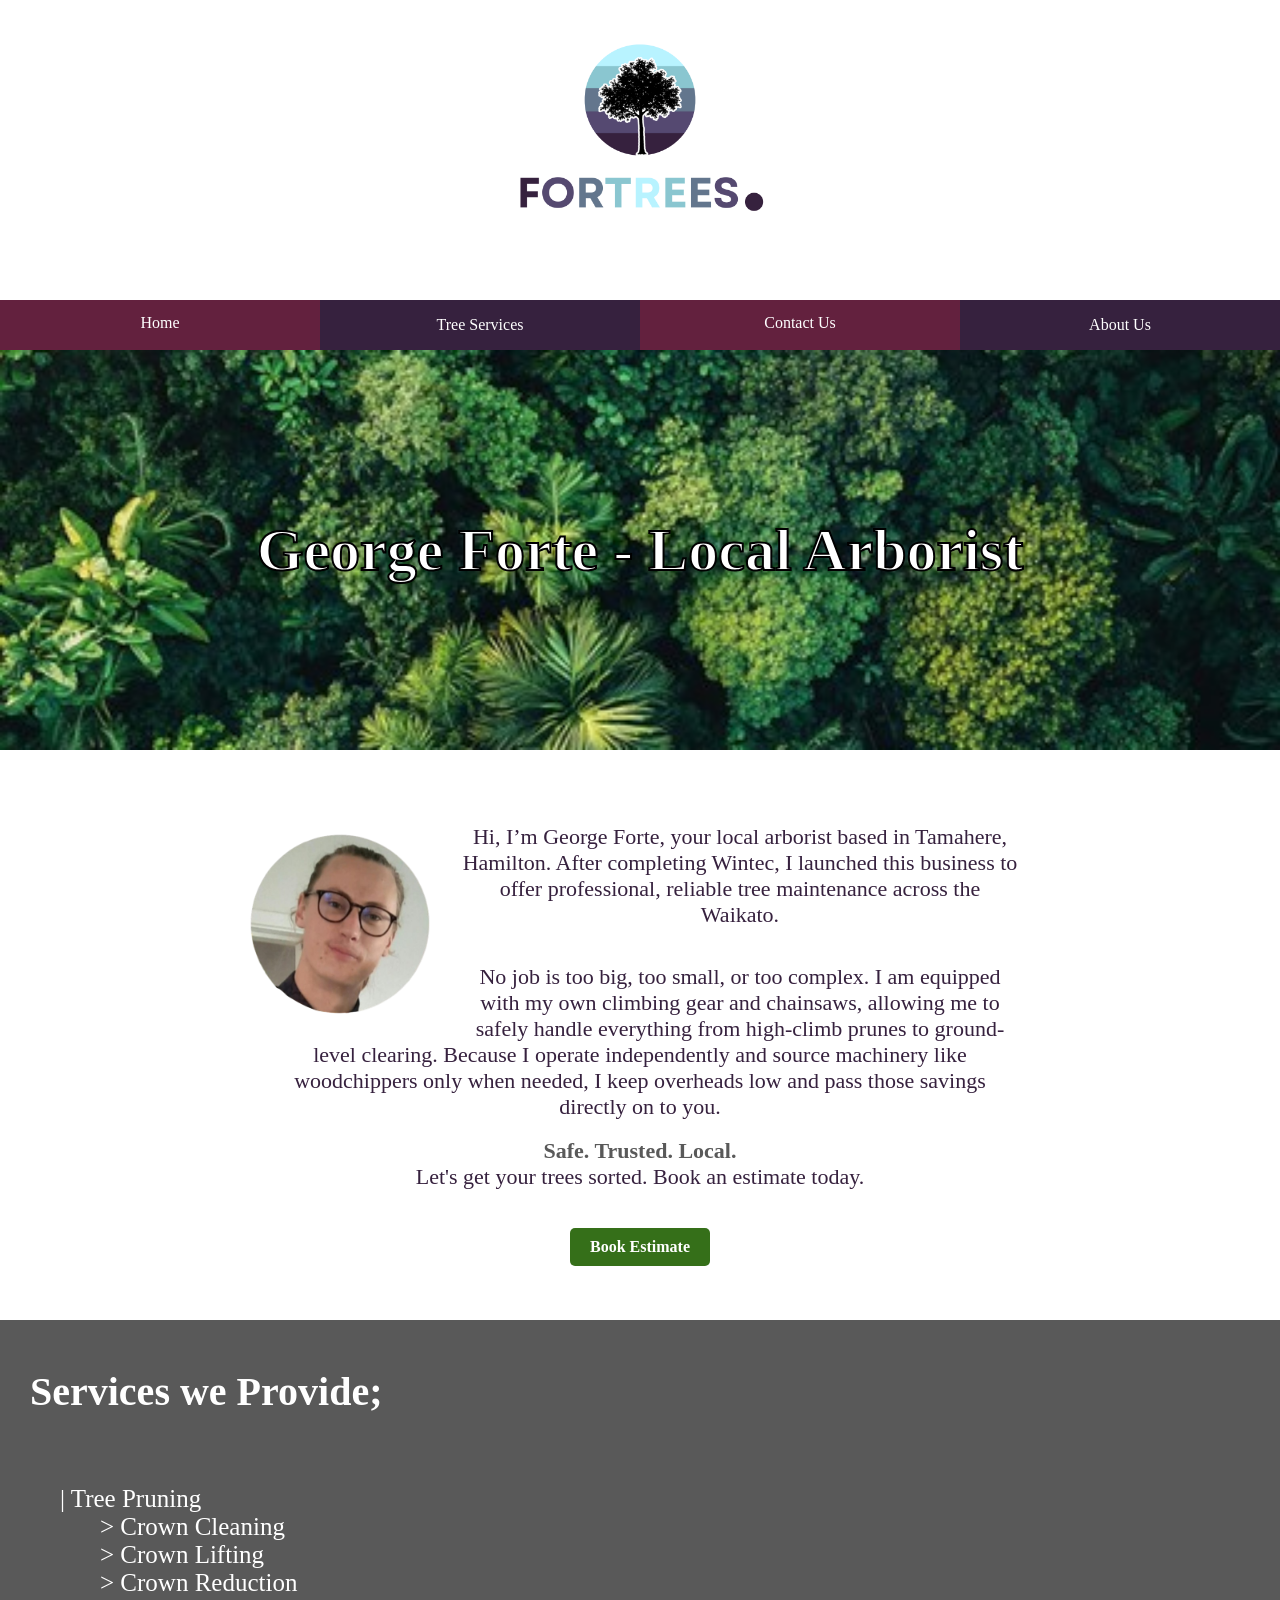
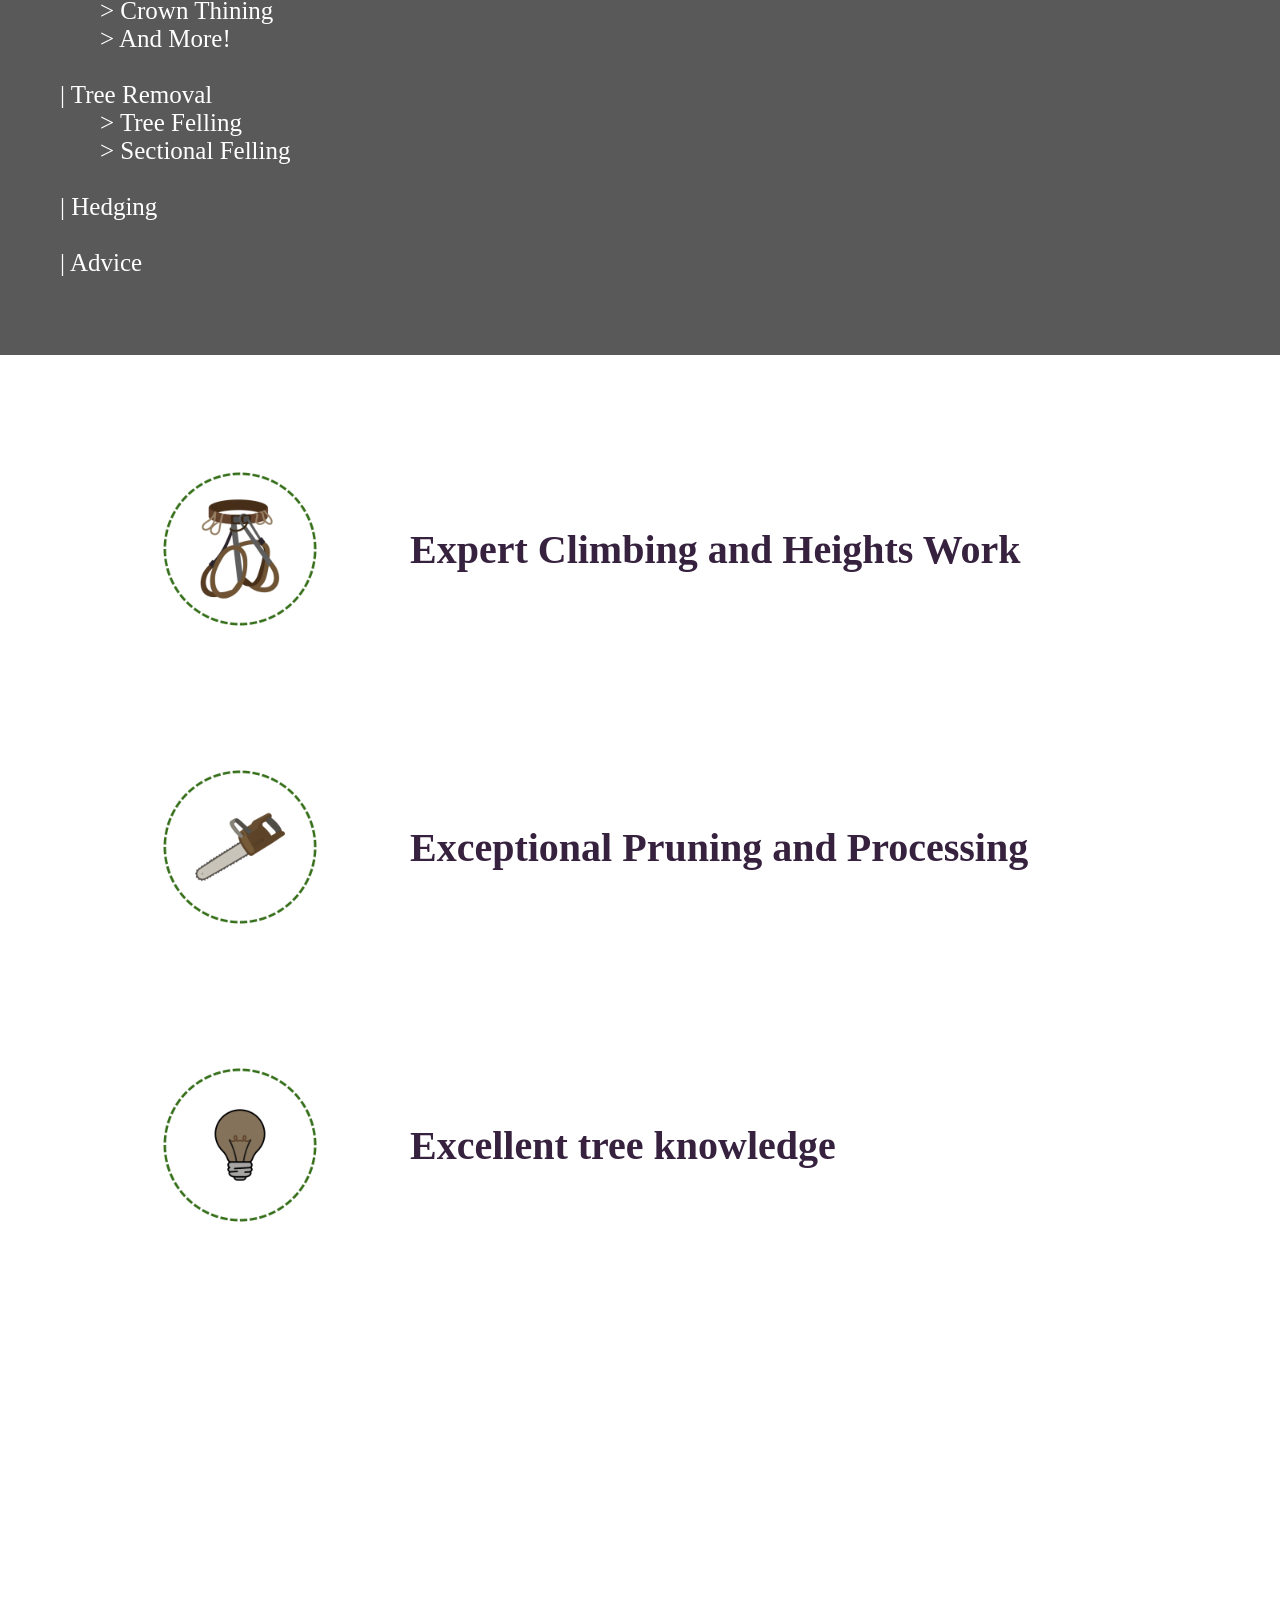
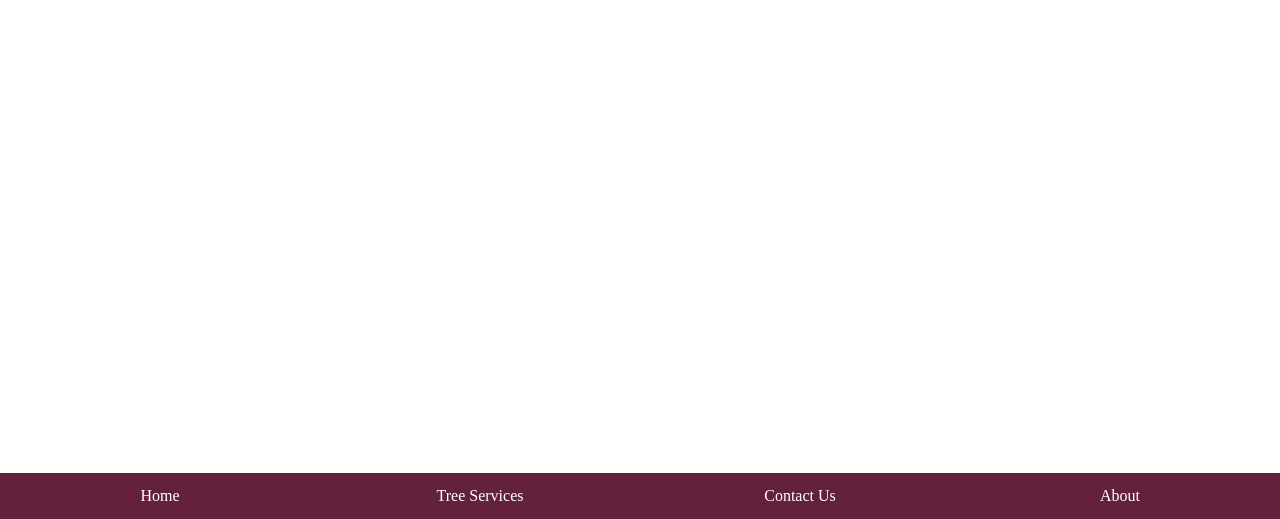
==== index.html @ ba49783f "Update index.html" ====
<!DOCTYPE html>
<html lang="en">
<head>
	<meta name="robots" content="nosnippet">
    <meta charset="UTF-8">
    <meta name="viewport" content="width=device-width, initial-scale=1.0">
    <title>Fortrees - Arborist Services</title>
	 <link rel="icon" type="image/x-icon" href="images/Icon-bg.png">
	 <link rel="stylesheet" href="Styles.css">
</head>
<body>
<header>
<img src="images/Full Logo Gradient.png" class="header-logo" alt="Fortrees Logo">
</header>

<ul class="nav-menu">
	<li><a href="index.html">Home</a> </li>
	<li>
		<div class="dropdown">
		<a href="Services.html" class="dropbtn">Tree Services</a>
			<div class="dropdown-content">
			<a href="Pruning.html">Tree Pruning and Maintenance</a> 
			<a href="Advanced.html">Advance Tree Work</a>
			<a href="Felling.html">Tree Felling</a>
			</div>	
		</div>
	</li>
	<li><a href="Contact.html">Contact Us</a> </li>
	<li>
		<div class="dropdown">
		<a  class="dropbtn">About Us</a>
			<div class="dropdown-content">
			<a href="About.html">My Story</a> 
			<a href="Safety.html">Health and Safety</a>
			</div>	
		</div>
	</li>
</ul>

<section class="george-section">

<h2 class="george"> George Forte - Local Arborist </h2>

</section>

<br>
<br>
<br>
<div class="intro">
	<img src="images/George-headshot.png" alt="Photo of George" class="wrap-image">
	<p>Hi, I’m George Forte, your local arborist based in Tamahere, Hamilton. After completing Wintec, 
	I launched this business to offer professional, reliable tree maintenance across the Waikato.</p>
	<br><br>
	<p>No job is too big, too small, or too complex. I am equipped with my own climbing gear and chainsaws, allowing me to
	safely handle everything from high-climb prunes to ground-level clearing. Because I operate independently and source machinery 
	like woodchippers only when needed, I keep overheads low and pass those savings directly on to you.</p>
	
	<div class="clear-layout"></div>
	 <br>
	<p class="bold">Safe. Trusted. Local.</p><p> Let's get your trees sorted. Book an estimate today.</p>
	
</div>
 
 <br>
 
 <div class="button">
 <a href="Contact.html" class="btn-link">Book Estimate</a>
 </div>
 
 <br>
 <br>
 <br>
 
 
 <div class="list">
 <br>
 <h2 class="serve">Services we Provide;</h2>
 
 <dl class="service-list">
	<dt>| Tree Pruning</dt>
		<dd>> Crown Cleaning</dd>
		<dd>> Crown Lifting</dd>
		<dd>> Crown Reduction</dd>
		<dd>> Crown Thining</dd>
		<dd>> And More!</dd>
	<br>
	<dt>| Tree Removal</dt>
		<dd>> Tree Felling</dd>
		<dd>> Sectional Felling</dd>
	<br>
	<dt>| Hedging</dt>
	<br>
	<dt>| Advice</dt>
</dl>
<br>
 </div>
 
 
 
 <br>
 <br>
 <br>


<div class="icons">

	<img src="images/1.png" class="pics" alt="Harness icon">
	
	<div class="icon-text">
	
	<h2>Expert Climbing and Heights Work</h2>
	</div>
</div>
<br>
<div class="icons">

	<img src="images/2.png" class="pics" alt="Chainsaw icon">
	
	<div class="icon-text">
	
	<h2>Exceptional Pruning and Processing</h2>
	</div>
</div>
<br>
<div class="icons">

	<img src="images/3.png" class="pics" alt="Lightbulb icon">
	
	<div class="icon-text">
	
	<h2>Excellent tree knowledge</h2>
	</div>
</div>
<br>
<br>
<br>


<div class="g-container">

	<div class="g-spin">
	
		<span style="--i:1;"><img src="images/Fortrees-reviews.png" alt="Placeholder Review"></span>
		<span style="--i:2;"><img src="images/Fortrees-reviews.png" alt="Placeholder Review"></span>
		<span style="--i:3;"><img src="images/Fortrees-reviews.png" alt="Placeholder Review"></span>
		<span style="--i:4;"><img src="images/Fortrees-reviews.png" alt="Placeholder Review"></span>

	</div>
</div>

<br>
<br>
<br>

<footer>

<ul class="footer-menu">
	<li><a href="index.html">Home</a> </li>
	<li><a href="Services.html">Tree Services</a> </li>
	<li><a href="Contact.html">Contact Us</a> </li>
	<li><a href="About.html">About</a> </li>
</ul>

</footer>


</body>
</html>
---- Styles.css ----
html, body {
	margin: 0;
	padding: 0;
}

header {
		background-color: white;
		display: block;
}

.header-logo {
		height: 300px;
		width: auto;
		display: block;
		margin-left: auto;
		margin-right: auto;
}

.custom-line {
	border: none;
	height: 5px;
	background-color: #36213e;
	margin: 40px 0;
	width: 100%;
}

.g-container body {
	background-color: white;
	display: flex;
	justify-content: center;
	align-items: center;
	min-height: 100vh;
	background: #0a0a0a;
	overflow: hidden;
}

.dropdown {
	position: relative;
}

.dropbtn {
	background-color: #36213e;
	color: white;
	padding: 16px;
	font-size: 16px;
	border: none;
	cursor: pointer;
}

.dropdown-content {
	display: none;
	position: absolute;
	background-color: #36213e;
	min-width: 200px;
	box-shadow: 0px 8px 16px 0px rgba(0,0,0,0.2);
}

.dropdown-content a {
	color: white;
	padding: 12px 16px;
	text-decoration: none;
	display: block;
}

.dropdown-content a:hover {
	background-color: #63768d;
}

.dropdown:hover .dropdown-content {
	display: block;
}

.dropdown:hover .dropbtn {
	background-color: #63768d;
}

.george-section {
	background-image: url('images/forest-stock-photo.jpg');
	background-size: cover;
	background-position: center;
	background-repeat: no-repeat;
	min-height: 400px;
	display: flex;
	justify-content: center;
	align-items: center;
}

.george {
	color: white;
	font-family: Trebuchet MS;
	text-align: center;
	font-size: 60px;
	-webkit-text-stroke: 2px black;
}

ul {
  list-style-type: none;
  margin: 0;
  padding: 0;
  background-color: #63213e;
  display: flex;
  width: 100%;
  font-family: verdana;
}

ul li {
	flex: 1;
	text-align: center;
}

ul li a {
  display: block;
  color: white;
  padding: 14px 16px;
  text-decoration: none;
}

ul li a:hover {
	color: white;
  background-color: #63768d;
}

.heading {
	Color: #63768d;
	font-family: Trebuchet MS;
	text-align: center;
	font-size: 60px;
}

h2 {
	Color: #36213e;
	font-family: Trebuchet MS;
	text-align: left;
	font-size: 40px;
	margin: 30px;
}
	

p {
	max-width: 100ch;
	margin: 0 auto;
	padding: 0 20px;
	color: #36213e;
	text-align: center;
	font-family: verdana;
	font-size: 22px;
}

.wrap-image {
	float: left;
	margin-right: 20px;
	margin-bottom: 10px;
	width: 200px;
	height: auto;
}

.clear-layout {
	clear: both;
}

.intro {
	display: flow-root;
	max-width: 800px;
	margin: 0 auto;
	padding: 20px;
}
	
.bold {
	max-width: 100ch;
	margin: 0 auto;
	padding: 0 20px;
	color: #595959;
	text-align: center;
	font-weight: bold;
	font-family: verdana;
}
	


.Placeholder {
	margin-left: auto;
	margin-right: auto;
	height: 500px;
	width: auto;
	display: block;
	max-width: 500px;
	border: solid #6d4500;
	border-radius: 20px
	
}

.diagram {
	margin-left: auto;
	margin-right: auto;
	height: 800px;
	width: auto;
	display: block;
	max-width: 500px;
	border: none;
	border-radius: 20px
	
}

.side-by-side {
	display: flex;
	align-items: center;
	justify-content: space-between;
	gap: 40px;
	max-width: 1000px;
	margin: 40px auto;
	padding: 0 20px;
}

.icons {
	display: flex;
	align-items: center;
	justify-content: space-between;
	gap: 40px;
	max-width: 1000px;
	margin: 40px auto;
	padding: 0 20px;
	
}

.text-content {
	flex: 1;
	font-family: Trebuchet MS;
	color: #6d4500;
	font-size: 45;
	
}

.icon-text {
	flex: 1;
	font-family: Trebuchet MS;
	color: #6d4500;
	font-size: 45;
	vertical-align: middle;
	
}

.pics {
	flex: 1;
	max-width: 200px;
	width: 100%;
	height: auto;
	border: none;
}

.services-photo {
	flex: 1;
	max-width: 350px;
	width: 100%;
	height: auto;
	border: solid #6d4500;
	border-radius: 10px;
}

@media (max-width: 768px;) {
	.side-by-side {
		flex-direction: column;
		text-align: center;
	}
}

footer {
	background-color: #356f19;
	color: white;
}

.footer-menu {
	color: white;
}

form {
	max-width: 500px;
	margin: 40px auto;
	padding: 30px;
	background-color: #fcfcfc;
	border: 1px solid #e0e0e0;
	border-radius: 8px;
	
}

form label {
	display: block;
	margin-bottom: 8px;
	font-family: Trebuchet MS;
	font-weight: bold;
	color: #356f19
}

form input[type="email"],
form textarea {
	display: block;
	width: 100%;
	padding: 12px;
	margin-bottom: 24px;
	border: 1px solid #356f19;
	border-radius: 4px;
	box-sizing: border-box;
	font-family: inherit;
	font-size: 16px;
}

form input:focus,
form textarea:focus {
	border-color: #356f19;
	outline: none;
}

form button[type="submit"] {
	display:block;
	width: 100%;
	background-color: #356f19;
	color: white;
	padding: 14px;
	border: none;
	border-radius: 4px;
	font-size: 16px;
	font-weight: bold;
	cursor: pointer;
	transition: background 0.2s ease;
}

form button[type="submit"]:hover {
	background-color: #6d4500;
}

.btn-link {
	display: inline-block;
	padding: 10px 20px;
	background-color: #356f19;
	color: white;
	text-decoration: none;
	border-radius: 5px;
	font-weight: bold;
	text-align: center;
}

.btn-link:hover {
	background-color: #6d4500;
}

.button {
	text-align: center;
	width: 100%;
}
	
.image-gallery {
	display: flex;
	gap: 20px;
	width: 100%;
	max-width: 1200px;
	margin: 0 auto;
}

.gallery-card {
	flex: 1;
	text-align: center;
	border: solid #6d4500;
	border-radius: 10px;
}

.gallery-card img {
	width: 100%;
	height: auto;
	display: block;
	border-radius: 4px;
}

.gallery-card h3 {
	margin-top: 12px;
	font-family: verdana;
	color: #356f19;
}

.gallery-card p {
	margin-top: 5px;
	font-family: verdana;
	color: #595959;
}

.service-list {
	Background-color: none;
	margin: 50px;
	padding: 10px;
	font-family: verdana;
	font-size: 25px;
}

.service-list dt {
	Background-color: none;
	color: White;
	font-family: verdana;
	font-size: 25px;
}

.service-list dd {
	Background-color: none;
	color: White;
	font-family: verdana;
	font-size: 25px;
}

.list {
	background-color: #595959;
}

.serve{
	color: white;
	margin: 20px;
	padding: 10px;
	font-family:Trebuchet MS;
}


.g-container {
	position: relative;
	width: 1000px;
	height: 600px;
	margin: 40px auto;
	display: grid;
	place-items: center;
}

.g-spin {
	position: relative;
	width: 100%;
	height: 100%;
}

.g-spin:hover {
	animation-play-state: paused;
}

.g-spin span {
	position: absolute;
	top: 0;
	left: 0;
	width: 100%;
	height: 100%;
}

.g-spin span img {
	position: absolute;
	top: 0;
	left: 0;
	width: 100%;
	height: 100%;
	object-fit: cover;
	border-radius: 8px;
	opacity: 0;
	animation: imageSwitch 16s infinite;
}

.g-spin span:nth-child(1) img { animation-delay: 0s; }
.g-spin span:nth-child(2) img { animation-delay: 4s; }
.g-spin span:nth-child(3) img { animation-delay: 8s; }
.g-spin span:nth-child(4) img { animation-delay: 12s; }

.g-spin span img:hover {
	transform: translateY(-15px) scale(1.05);
}

@keyframes imageSwitch {
	0% {
		opacity: 0;
	}
	5% {
		opacity: 1;
	}
	25% {
		opacity: 1;
	}
	30% {
		opacity: 0;
	}
	100% {
		opacity: 0;
	}
}
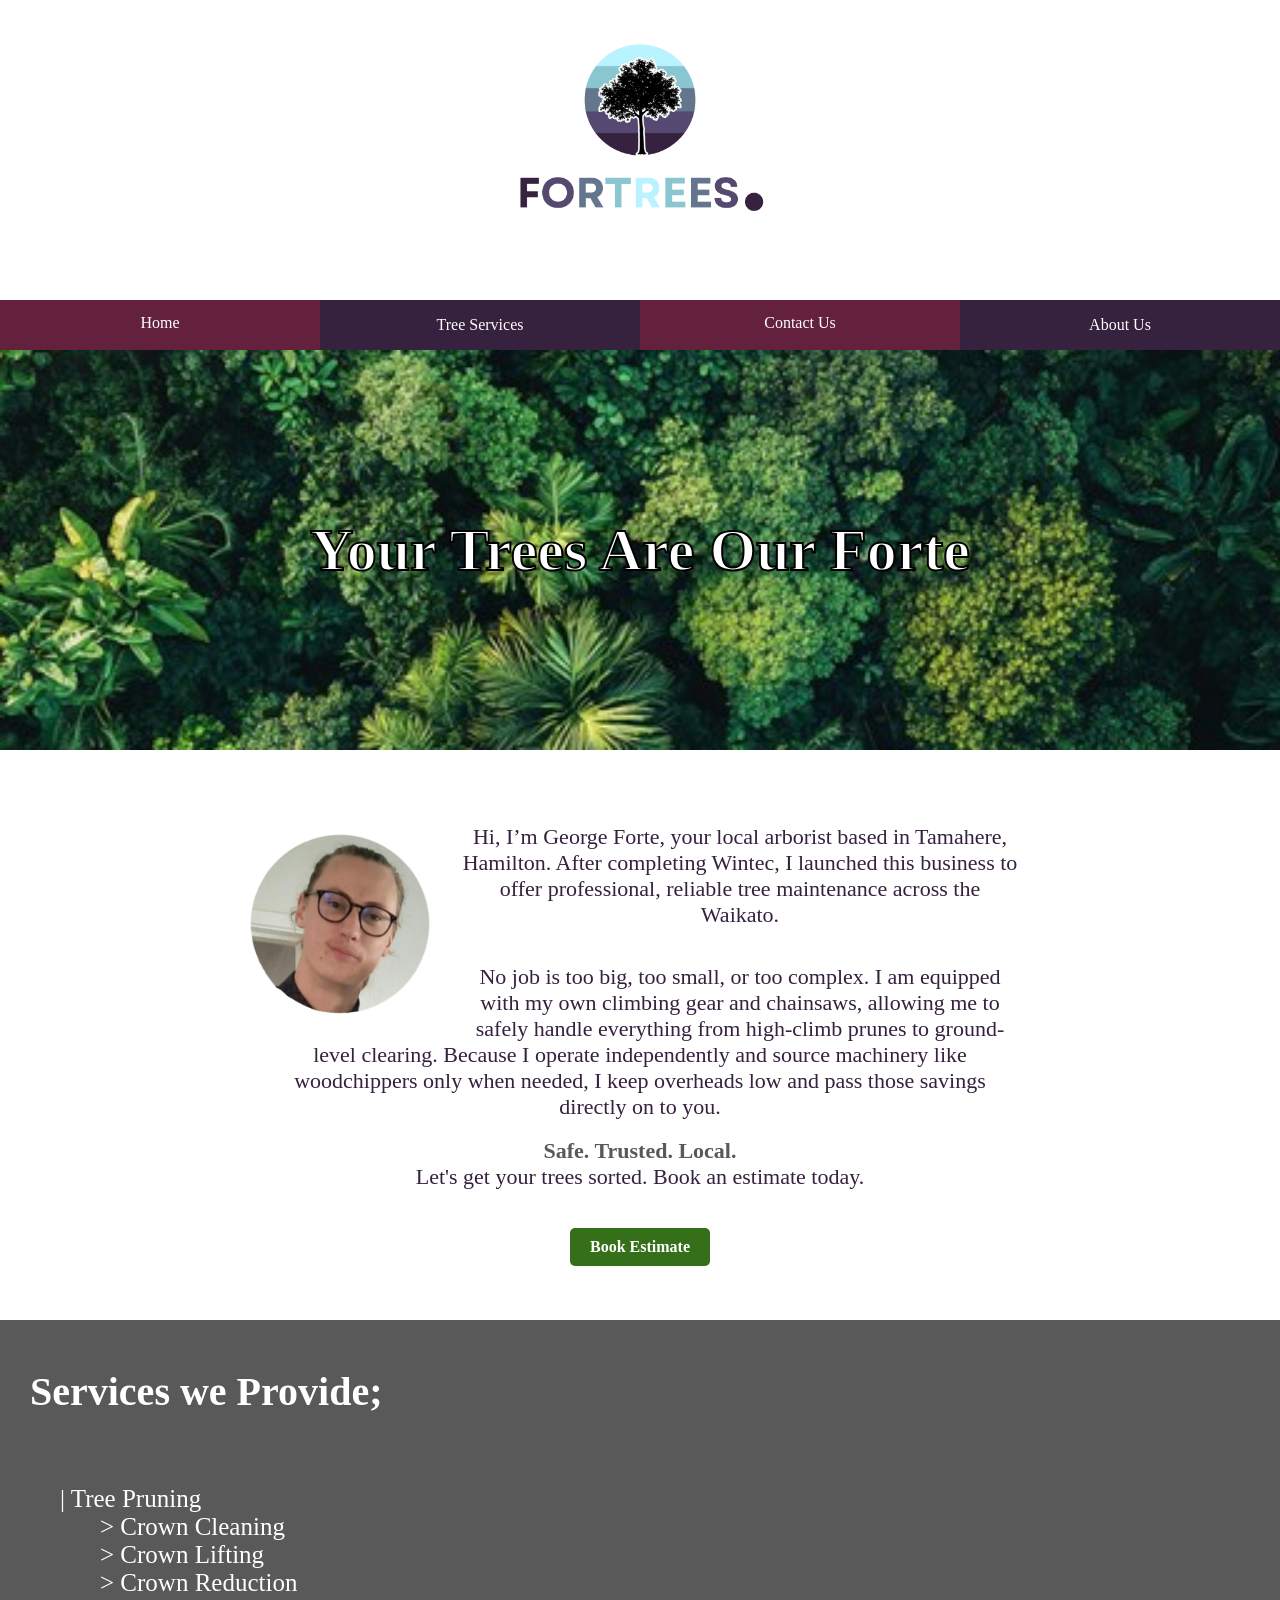
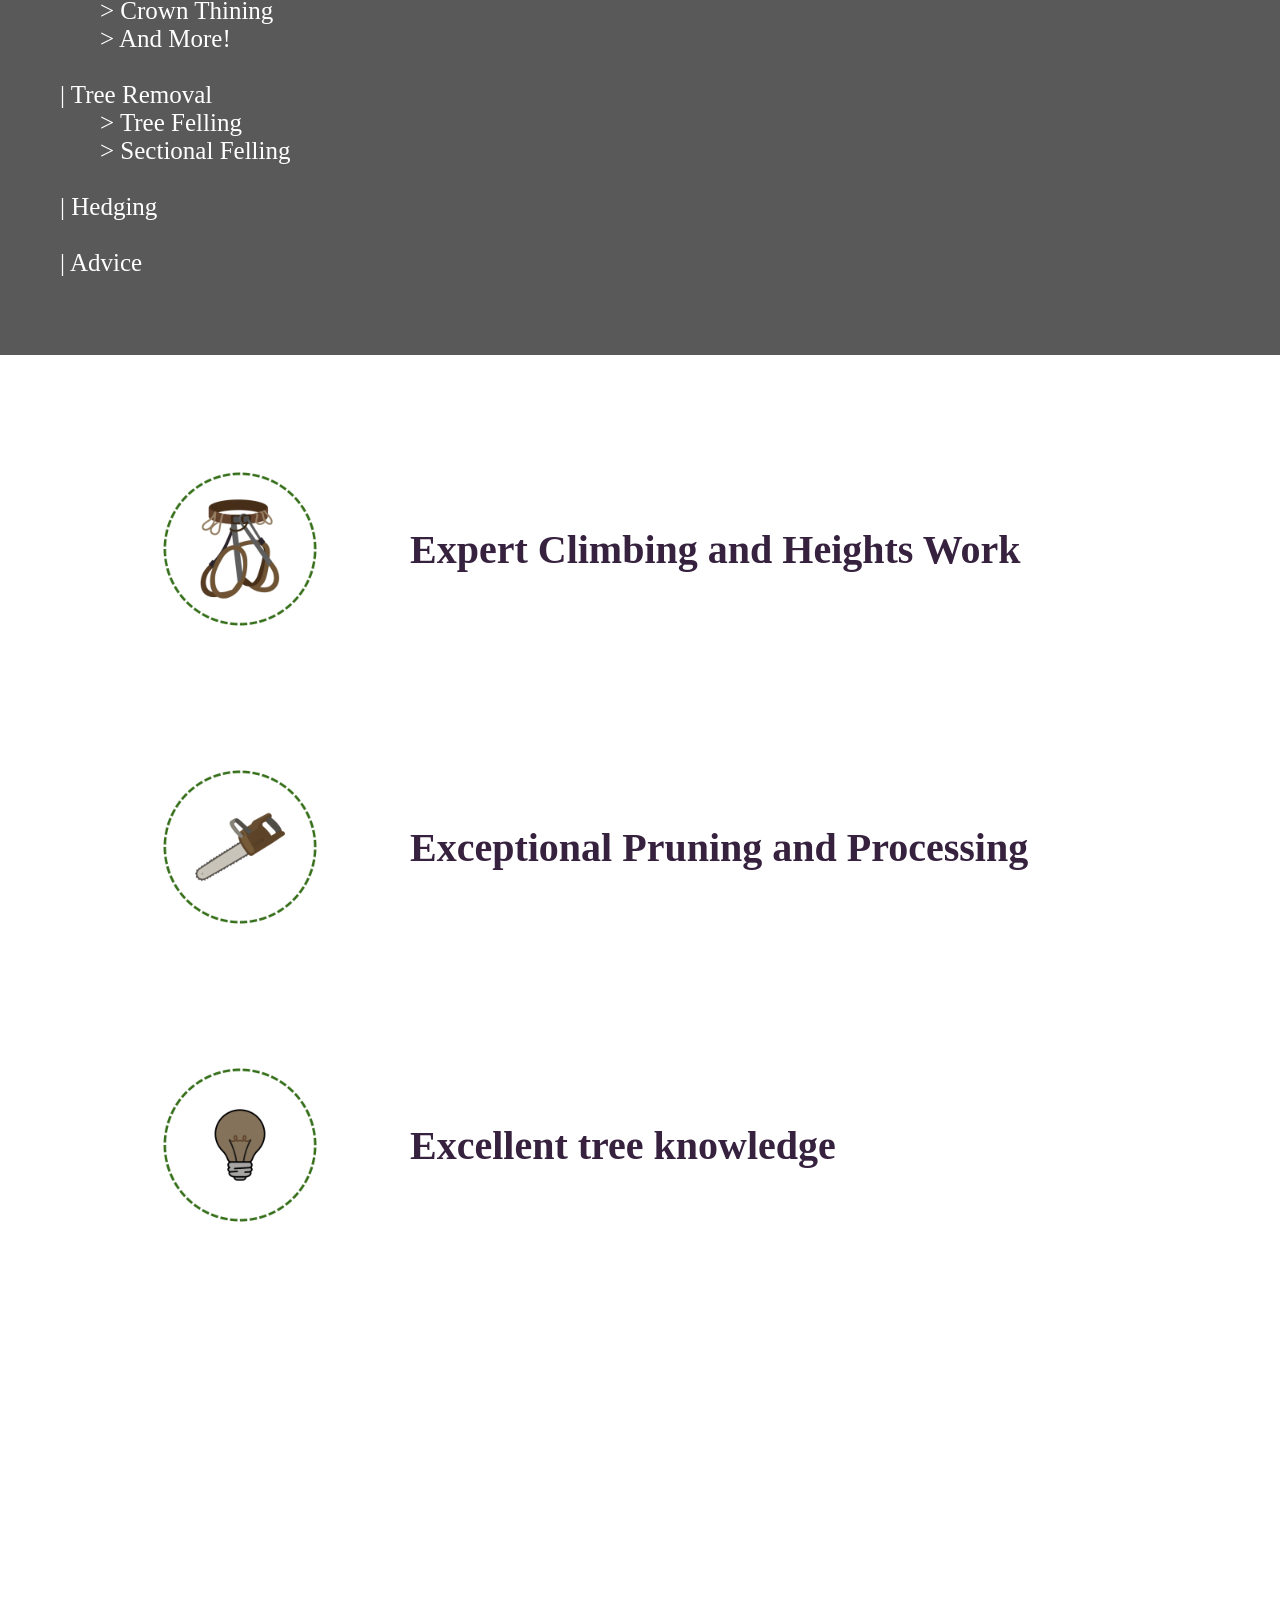
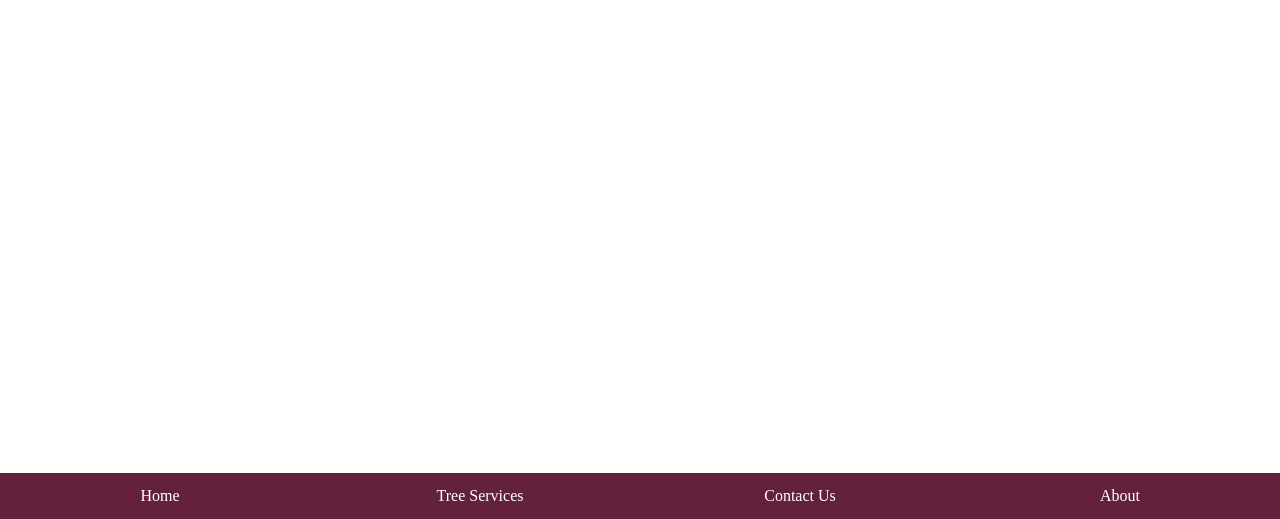
==== commit 2521d857: "Update index.html" ====
--- a/index.html
+++ b/index.html
@@ -39,7 +39,7 @@
 
 <section class="george-section">
 
-<h2 class="george"> George Forte - Local Arborist </h2>
+<h2 class="george"> Your Trees Are Our Forte </h2>
 
 </section>
 
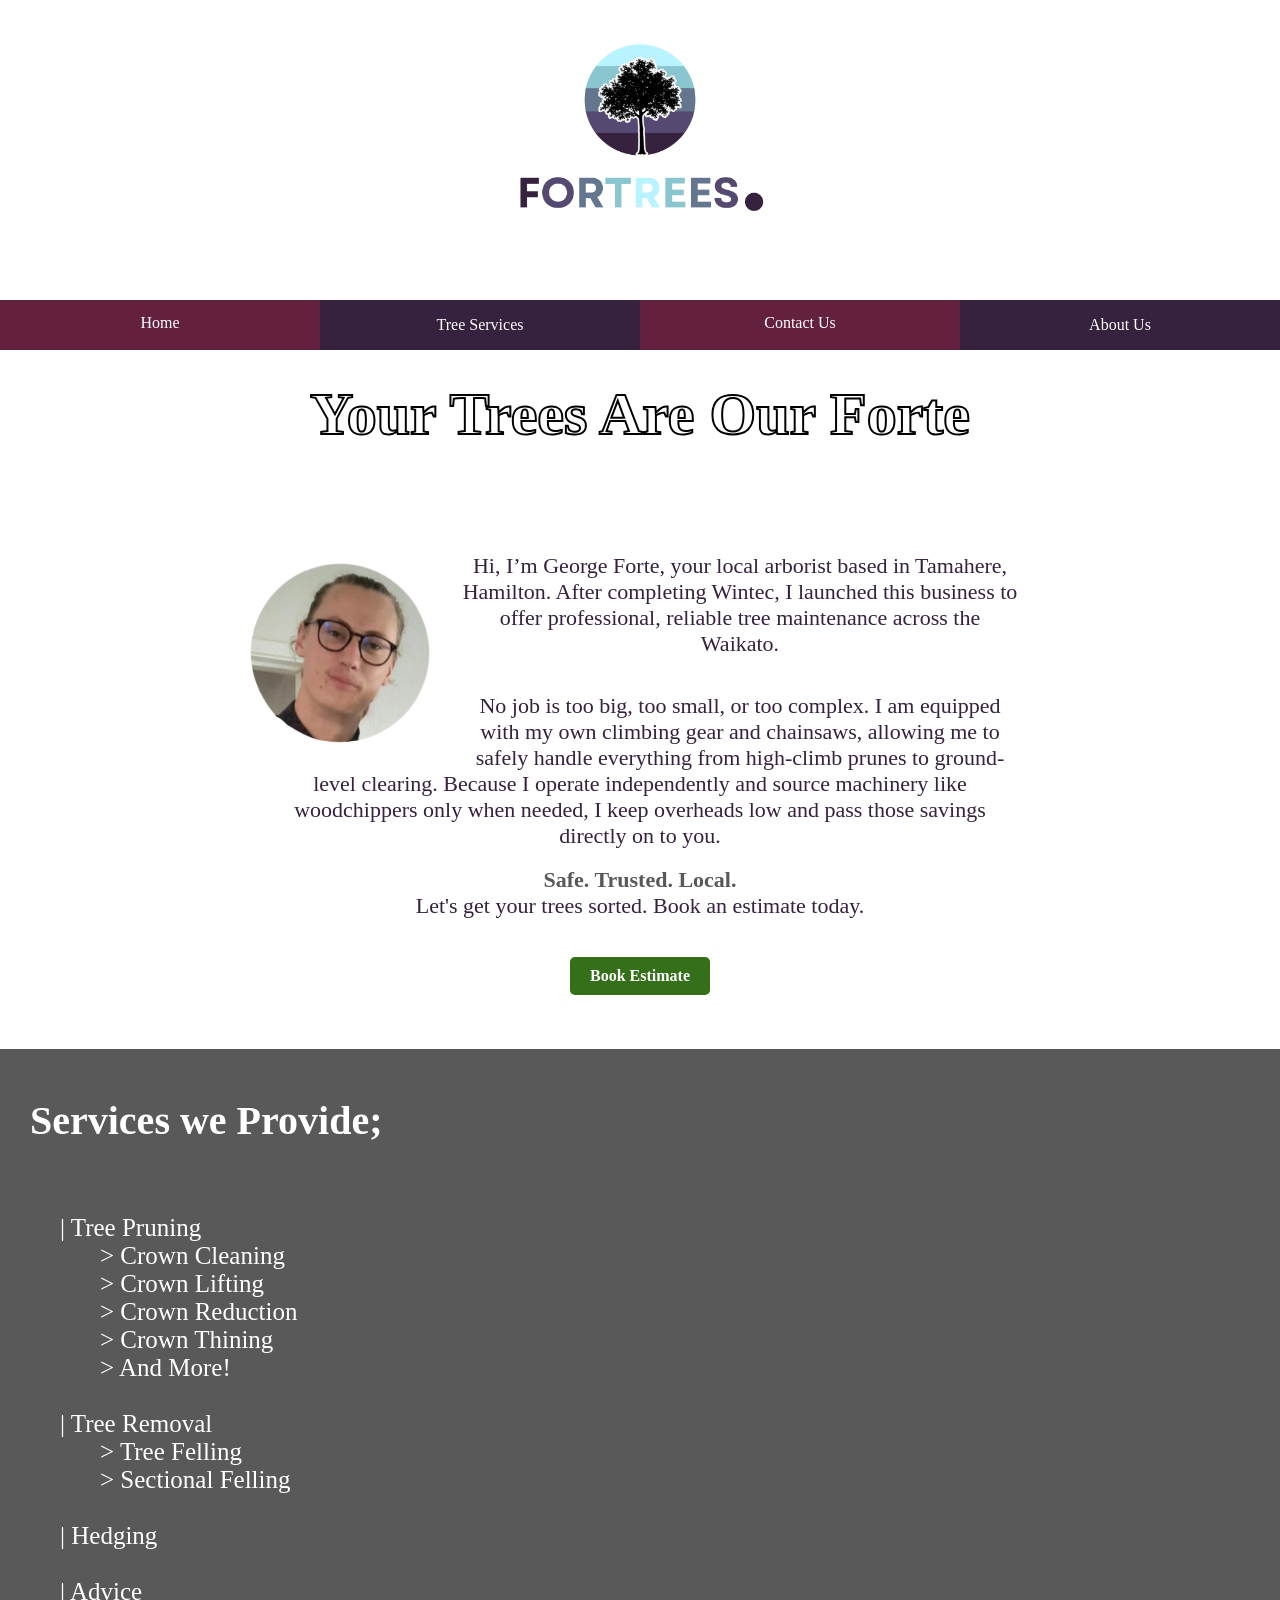
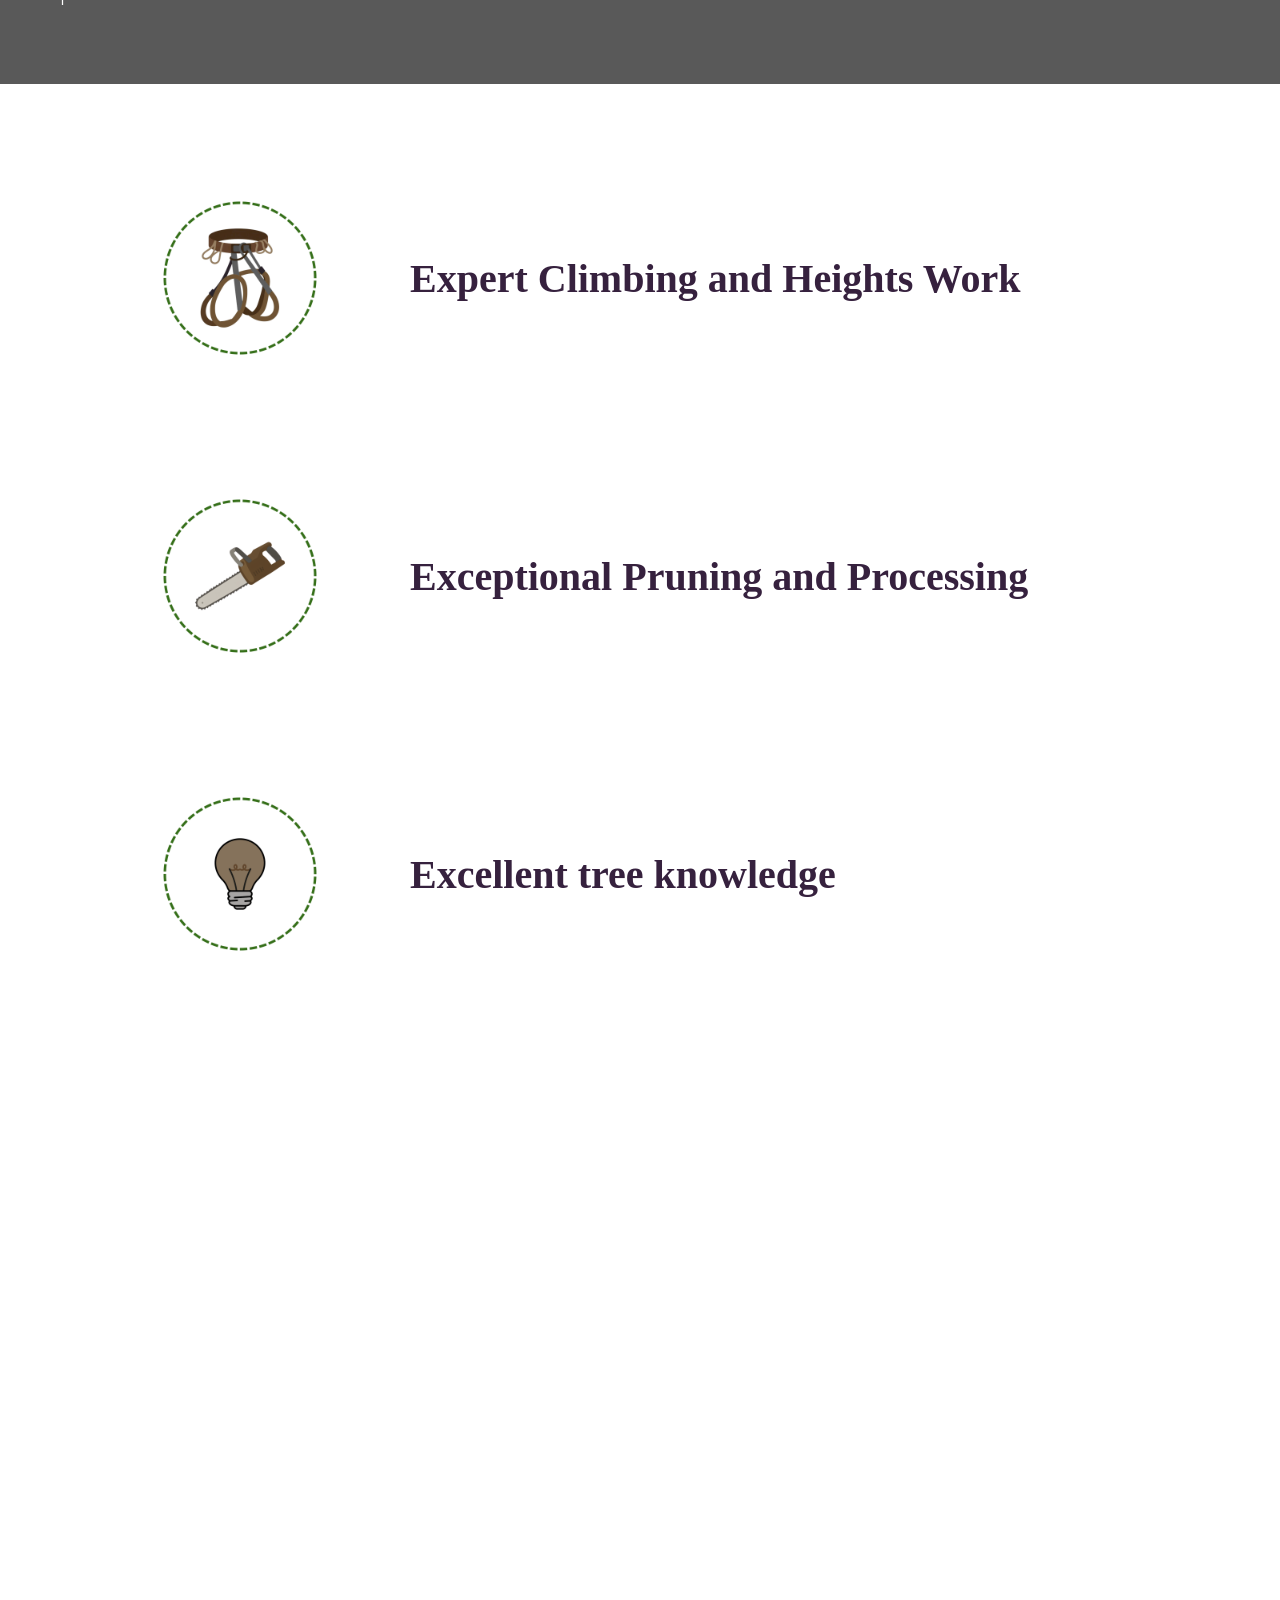
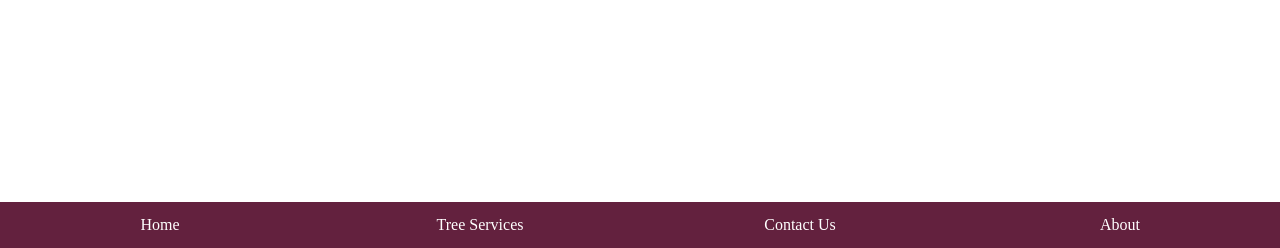
==== commit b07c16ea: "Update index.html" ====
--- a/index.html
+++ b/index.html
@@ -36,8 +36,6 @@
 		</div>
 	</li>
 </ul>
-
-<section class="george-section">
 
 <h2 class="george"> Your Trees Are Our Forte </h2>
 
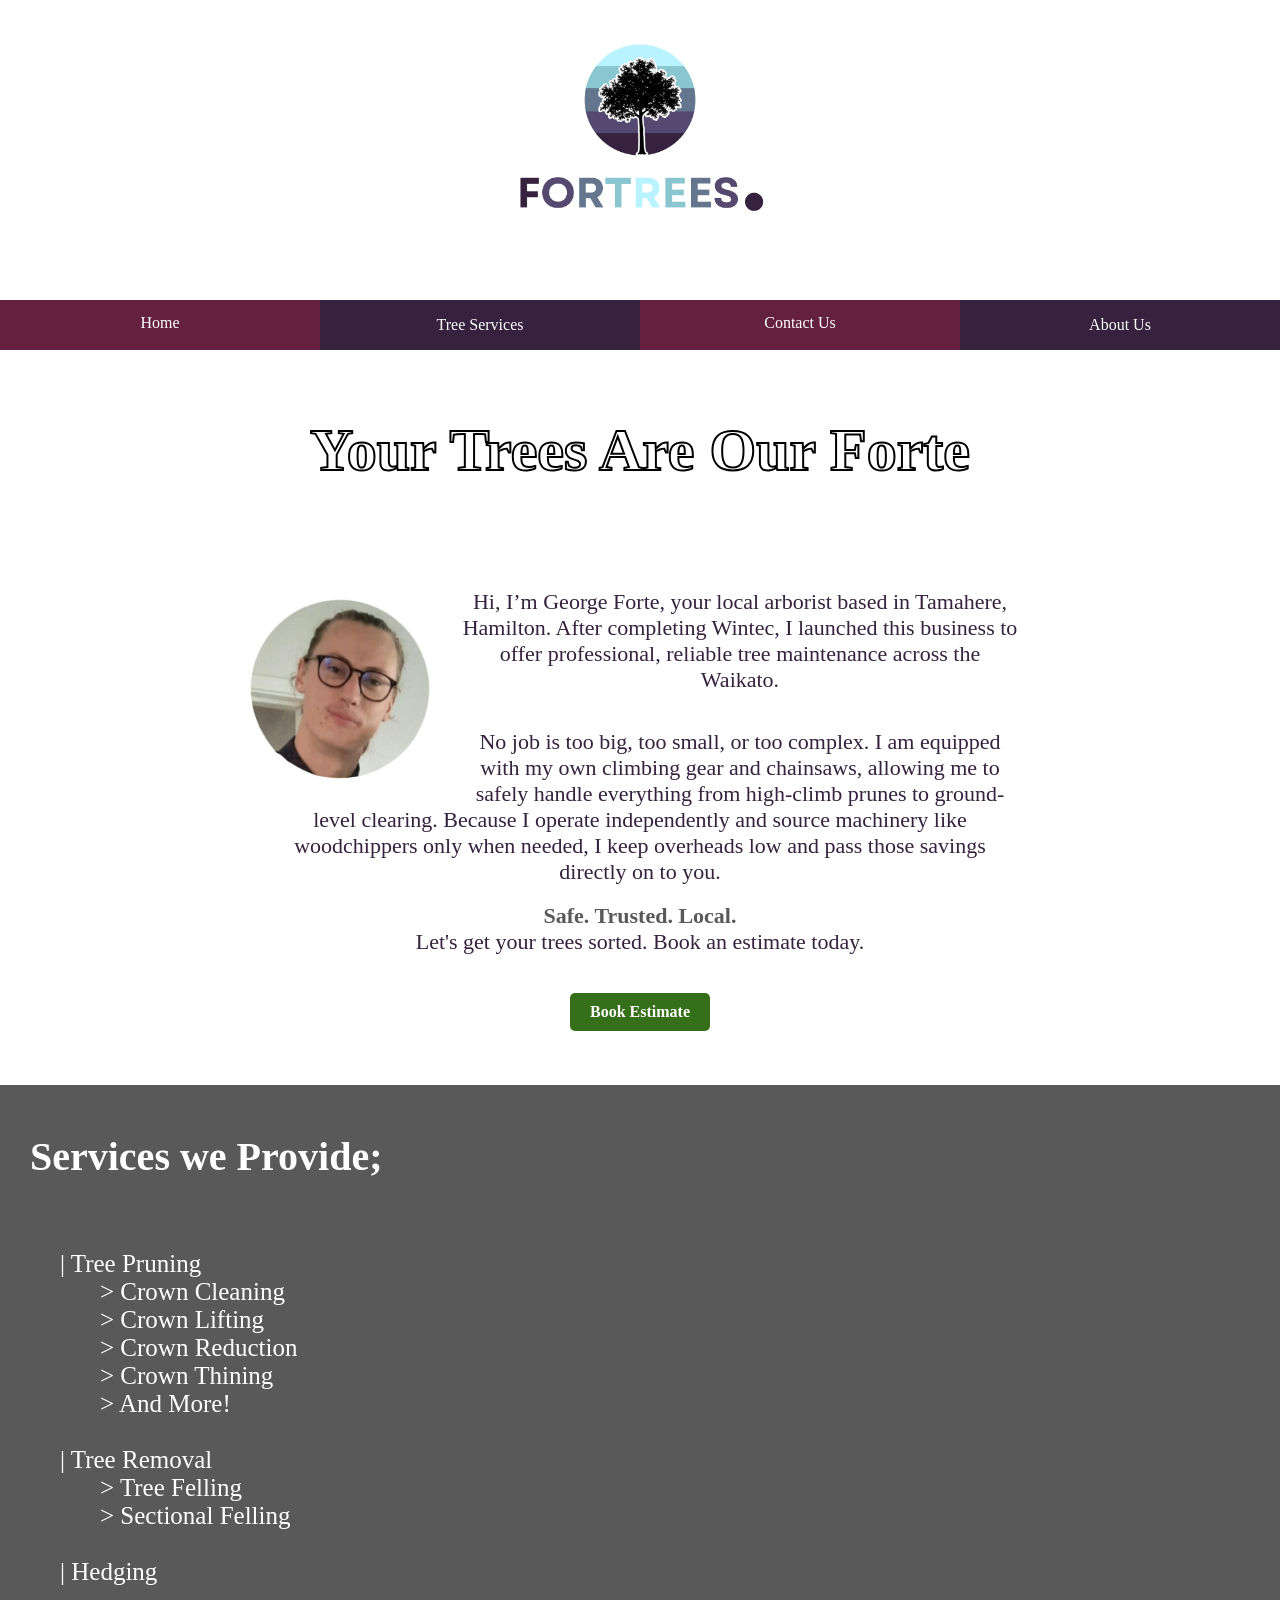
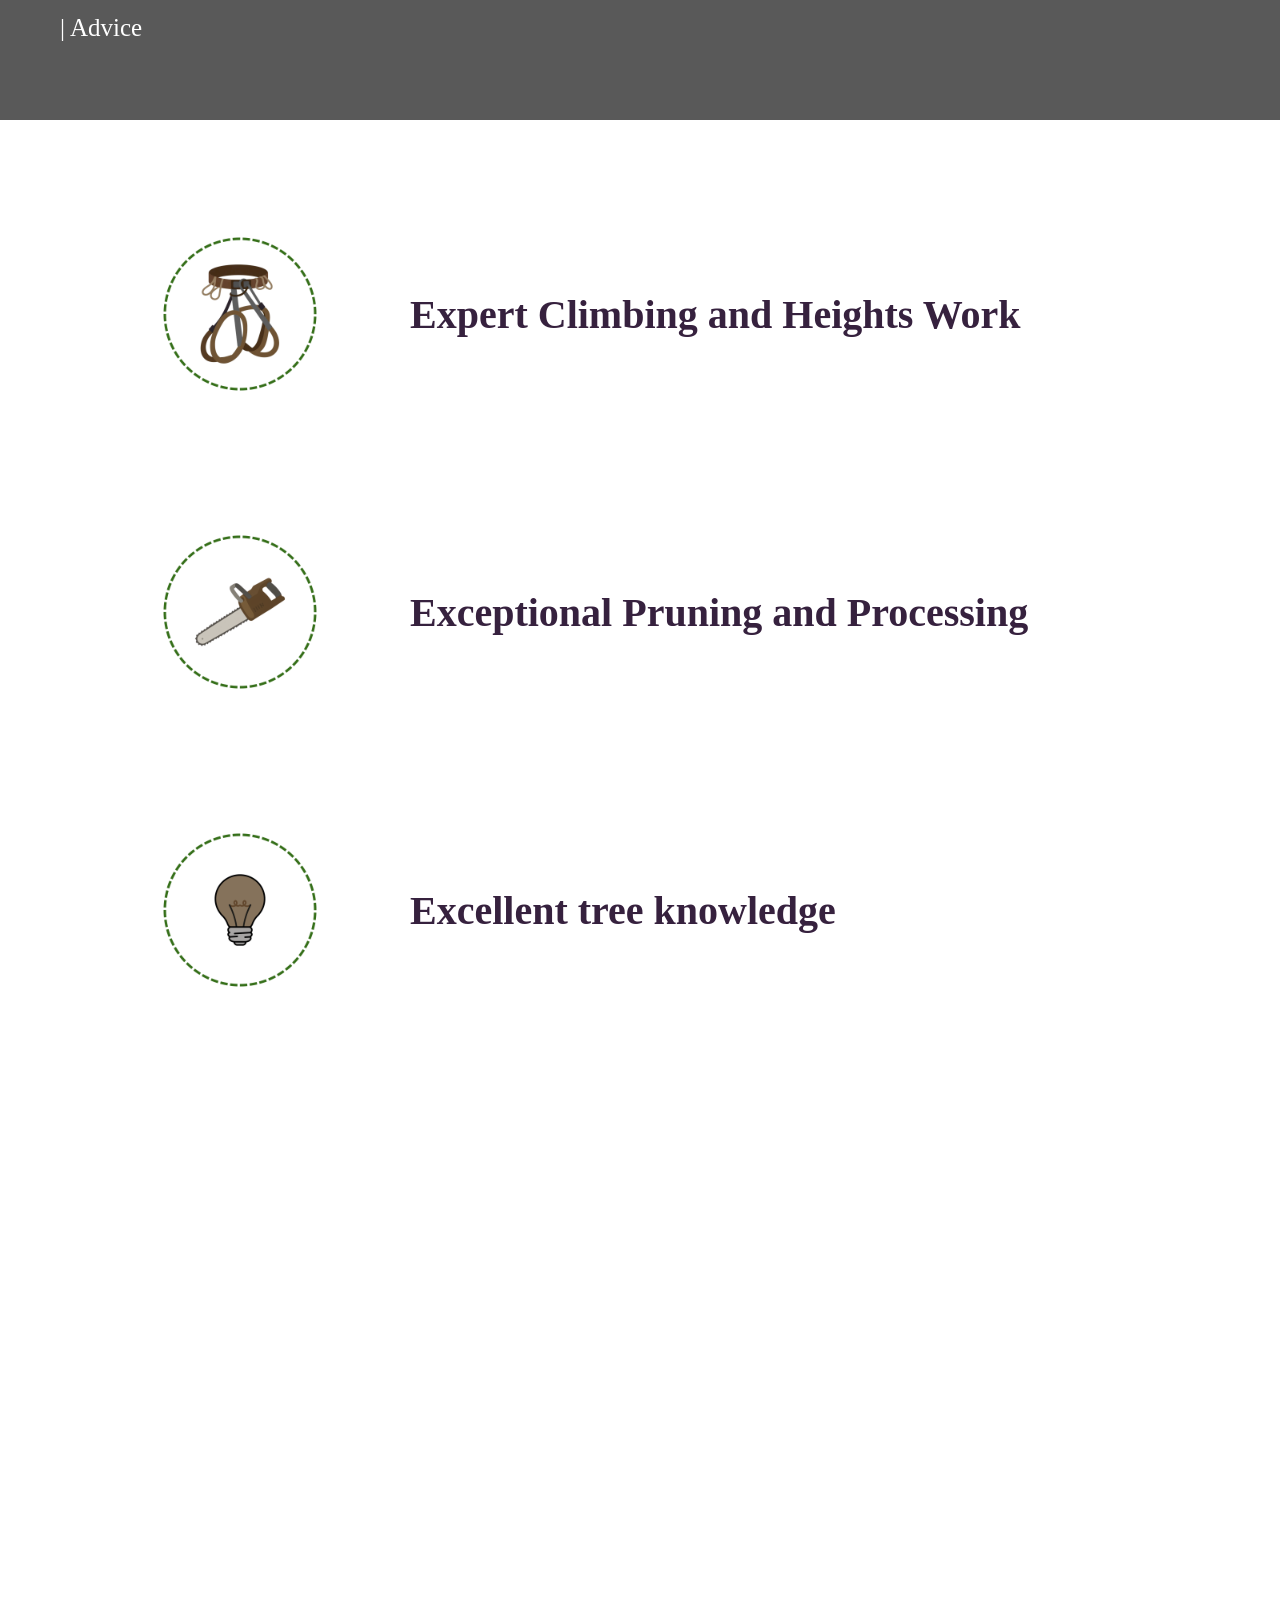
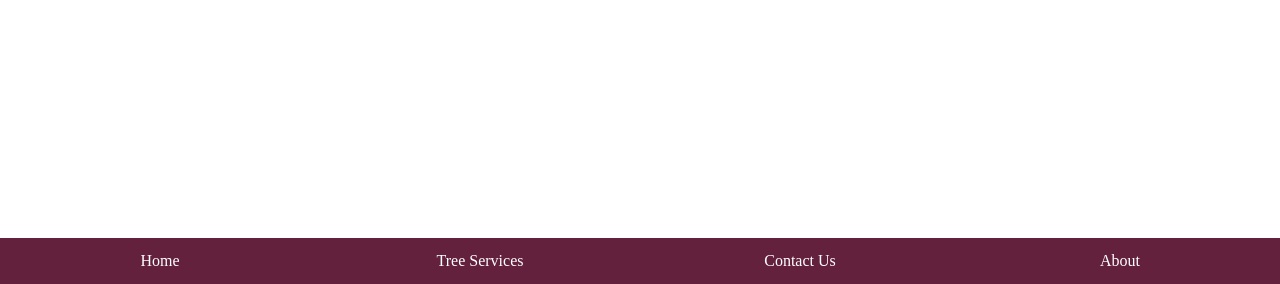
==== commit 09b5b377: "Update index.html" ====
--- a/index.html
+++ b/index.html
@@ -36,7 +36,8 @@
 		</div>
 	</li>
 </ul>
-
+<br>
+<br>
 <h2 class="george"> Your Trees Are Our Forte </h2>
 
 </section>
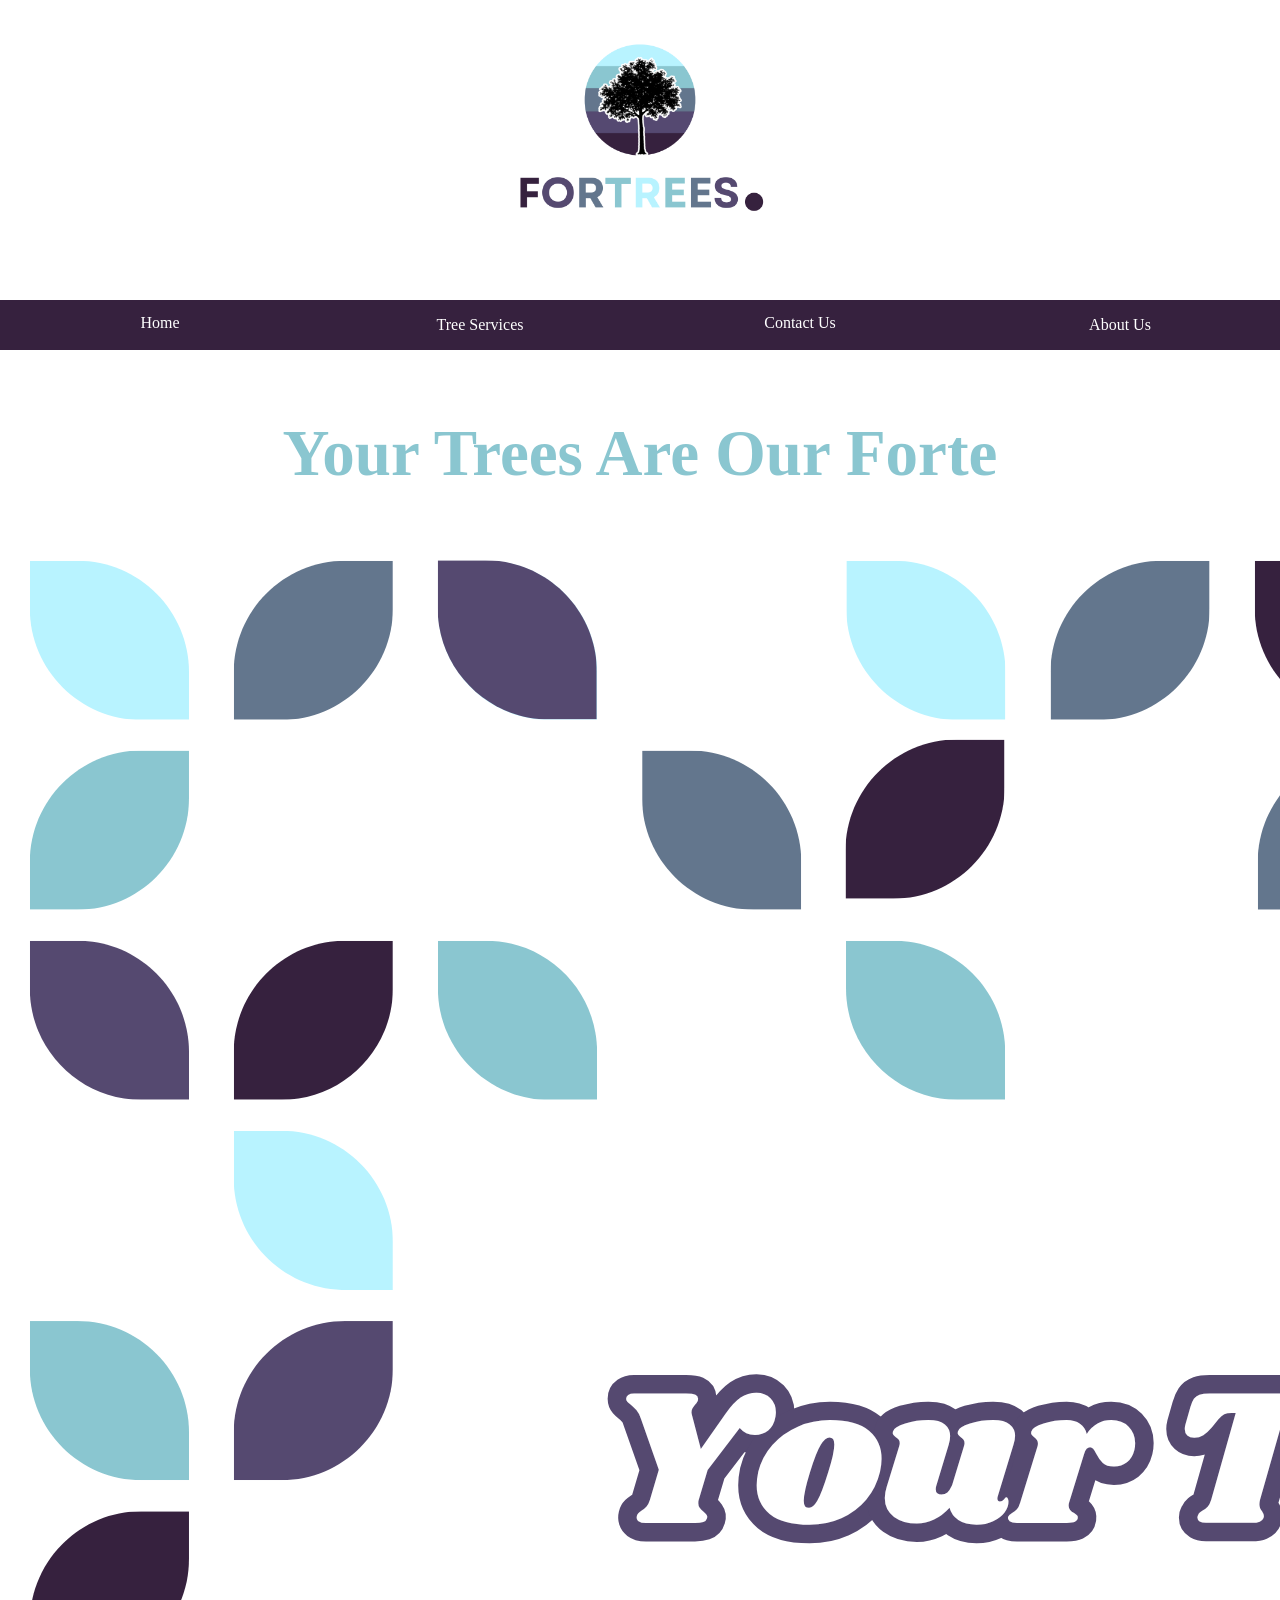
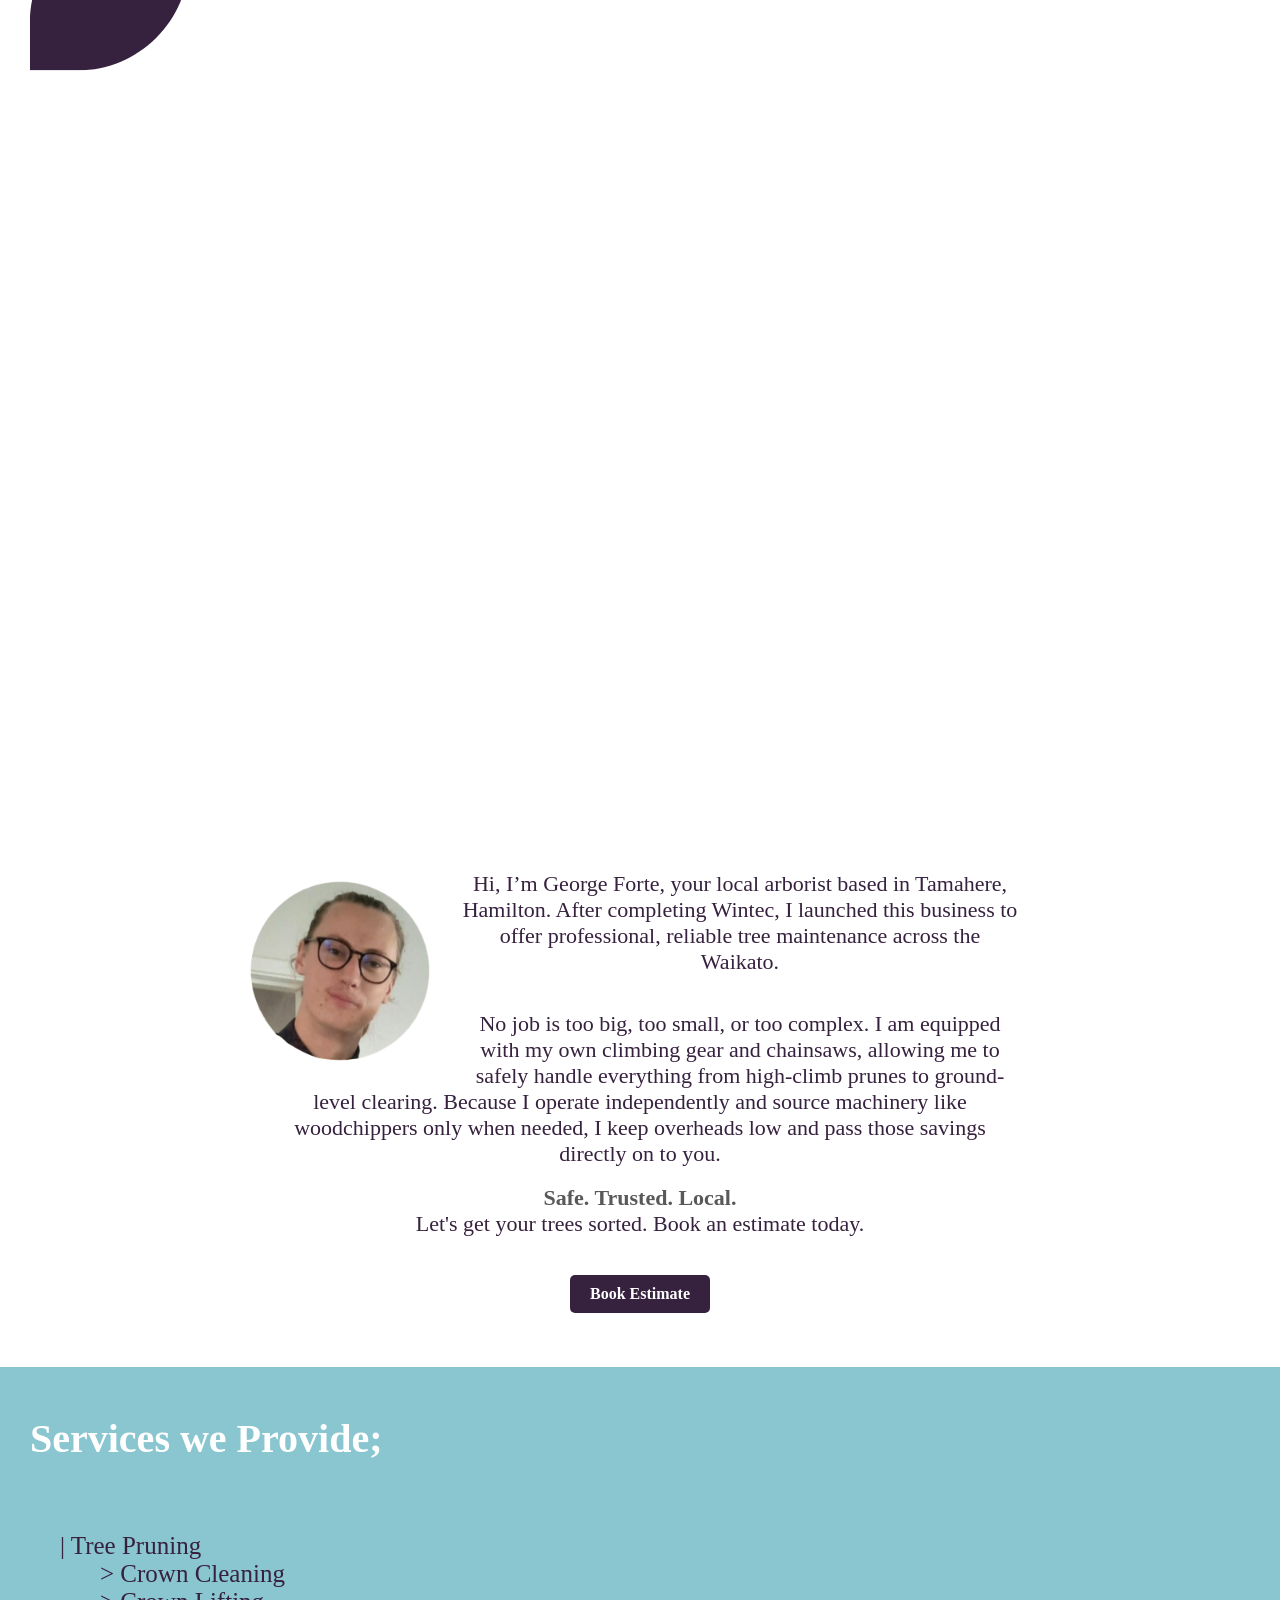
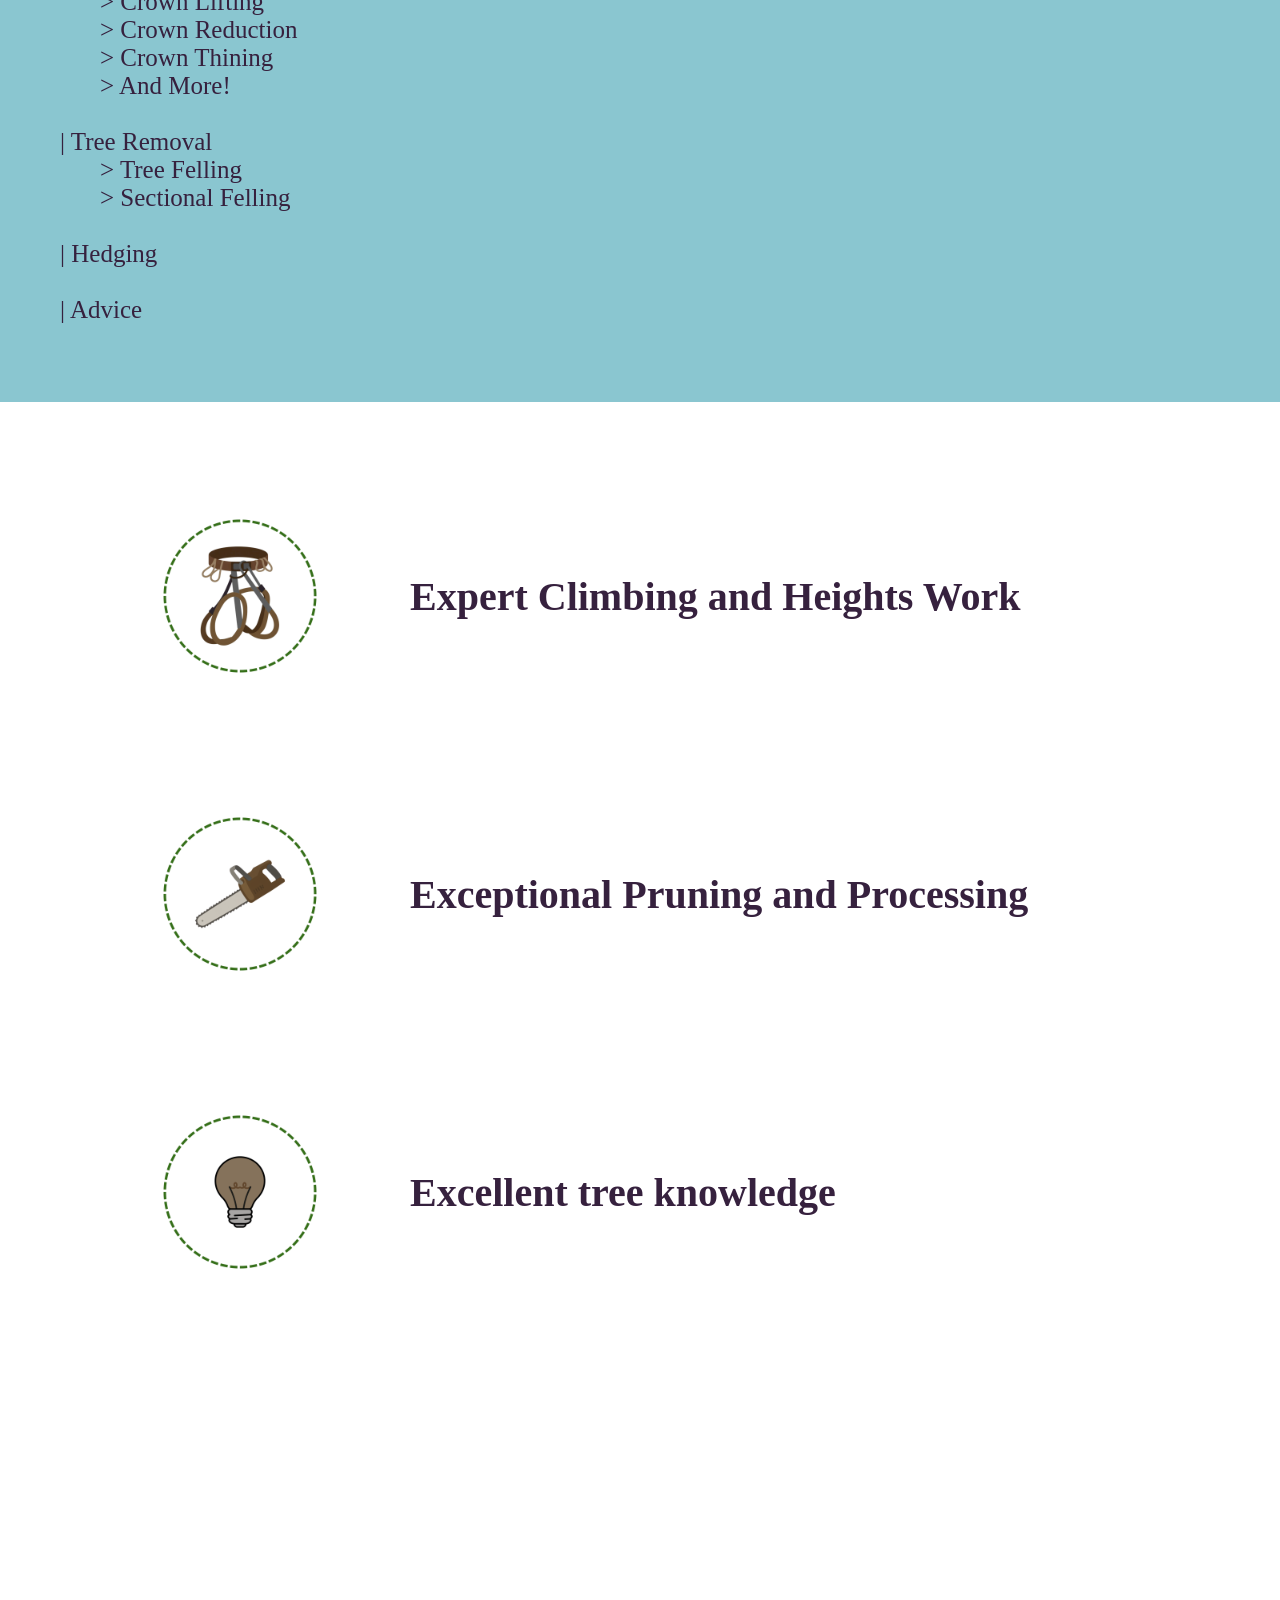
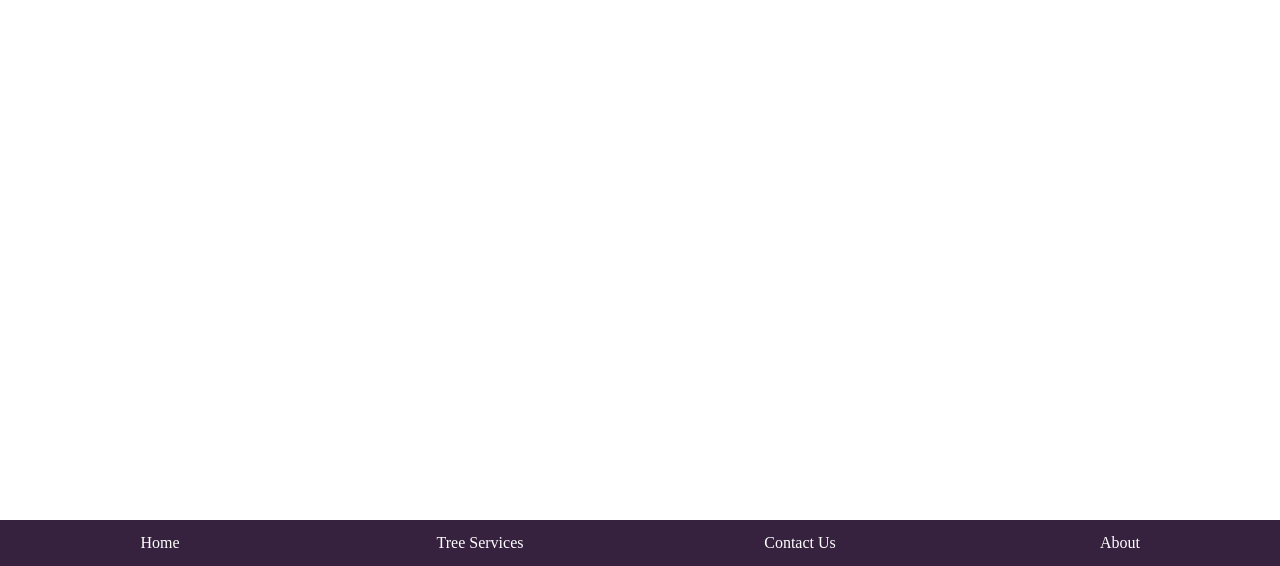
==== commit 4ba89d31: "Update index.html" ====
--- a/index.html
+++ b/index.html
@@ -39,7 +39,7 @@
 <br>
 <br>
 <h2 class="george"> Your Trees Are Our Forte </h2>
-
+<img src="images/Banner.png" alt="Motto Banner">
 </section>
 
 <br>
--- a/Styles.css
+++ b/Styles.css
@@ -2,6 +2,10 @@
 html, body {
 	margin: 0;
 	padding: 0;
+}
+
+nav-menu {
+	background-color: #36213e;
 }
 
 header {
@@ -75,30 +79,18 @@
 	background-color: #63768d;
 }
 
-.george-section {
-	background-image: url('images/forest-stock-photo.jpg');
-	background-size: cover;
-	background-position: center;
-	background-repeat: no-repeat;
-	min-height: 400px;
-	display: flex;
-	justify-content: center;
-	align-items: center;
-}
-
 .george {
-	color: white;
-	font-family: Trebuchet MS;
-	text-align: center;
-	font-size: 60px;
-	-webkit-text-stroke: 2px black;
+	color: #8ac6d0;
+	font-family: Georgia;
+	text-align: center;
+	font-size: 65px;
 }
 
 ul {
   list-style-type: none;
   margin: 0;
   padding: 0;
-  background-color: #63213e;
+  background-color: #36213e;
   display: flex;
   width: 100%;
   font-family: verdana;
@@ -185,7 +177,7 @@
 	width: auto;
 	display: block;
 	max-width: 500px;
-	border: solid #6d4500;
+	border: solid #36213e;
 	border-radius: 20px
 	
 }
@@ -226,7 +218,7 @@
 .text-content {
 	flex: 1;
 	font-family: Trebuchet MS;
-	color: #6d4500;
+	color: #36213e;
 	font-size: 45;
 	
 }
@@ -234,7 +226,7 @@
 .icon-text {
 	flex: 1;
 	font-family: Trebuchet MS;
-	color: #6d4500;
+	color: #36213e;
 	font-size: 45;
 	vertical-align: middle;
 	
@@ -253,7 +245,7 @@
 	max-width: 350px;
 	width: 100%;
 	height: auto;
-	border: solid #6d4500;
+	border: solid #36213e;
 	border-radius: 10px;
 }
 
@@ -265,7 +257,7 @@
 }
 
 footer {
-	background-color: #356f19;
+	background-color: #36213e;
 	color: white;
 }
 
@@ -278,7 +270,7 @@
 	margin: 40px auto;
 	padding: 30px;
 	background-color: #fcfcfc;
-	border: 1px solid #e0e0e0;
+	border: 1px solid #36213e;
 	border-radius: 8px;
 	
 }
@@ -288,7 +280,7 @@
 	margin-bottom: 8px;
 	font-family: Trebuchet MS;
 	font-weight: bold;
-	color: #356f19
+	color: #63768d;
 }
 
 form input[type="email"],
@@ -297,7 +289,7 @@
 	width: 100%;
 	padding: 12px;
 	margin-bottom: 24px;
-	border: 1px solid #356f19;
+	border: 1px solid #36213e;
 	border-radius: 4px;
 	box-sizing: border-box;
 	font-family: inherit;
@@ -306,14 +298,14 @@
 
 form input:focus,
 form textarea:focus {
-	border-color: #356f19;
+	border-color: #36213e;
 	outline: none;
 }
 
 form button[type="submit"] {
 	display:block;
 	width: 100%;
-	background-color: #356f19;
+	background-color: #63768d;
 	color: white;
 	padding: 14px;
 	border: none;
@@ -325,13 +317,13 @@
 }
 
 form button[type="submit"]:hover {
-	background-color: #6d4500;
+	background-color: #36213e;
 }
 
 .btn-link {
 	display: inline-block;
 	padding: 10px 20px;
-	background-color: #356f19;
+	background-color: #36213e;
 	color: white;
 	text-decoration: none;
 	border-radius: 5px;
@@ -340,7 +332,7 @@
 }
 
 .btn-link:hover {
-	background-color: #6d4500;
+	background-color: #36213e;
 }
 
 .button {
@@ -359,7 +351,7 @@
 .gallery-card {
 	flex: 1;
 	text-align: center;
-	border: solid #6d4500;
+	border: solid #36213e;
 	border-radius: 10px;
 }
 
@@ -379,7 +371,7 @@
 .gallery-card p {
 	margin-top: 5px;
 	font-family: verdana;
-	color: #595959;
+	color: #8ac6d0;
 }
 
 .service-list {
@@ -392,20 +384,20 @@
 
 .service-list dt {
 	Background-color: none;
-	color: White;
+	color: #36213e;
 	font-family: verdana;
 	font-size: 25px;
 }
 
 .service-list dd {
 	Background-color: none;
-	color: White;
+	color: #36213e;
 	font-family: verdana;
 	font-size: 25px;
 }
 
 .list {
-	background-color: #595959;
+	background-color: #8ac6d0;
 }
 
 .serve{
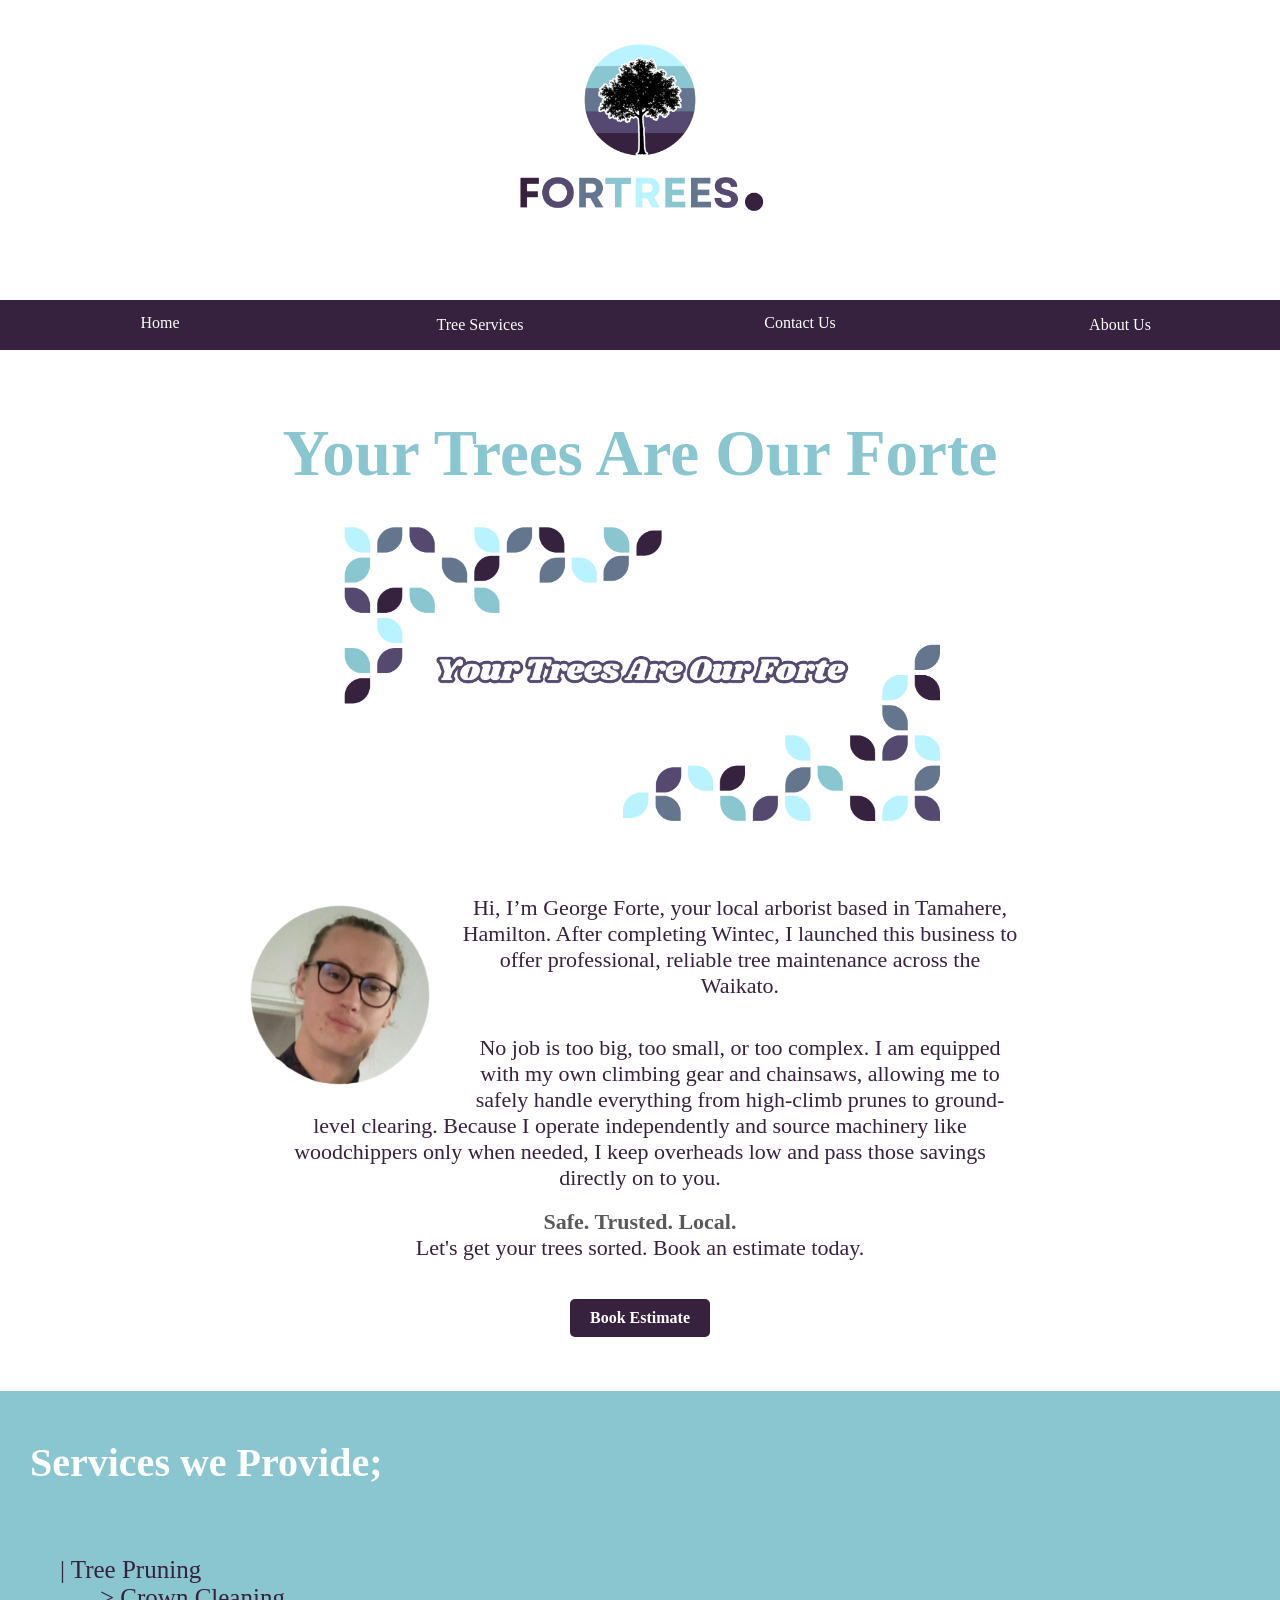
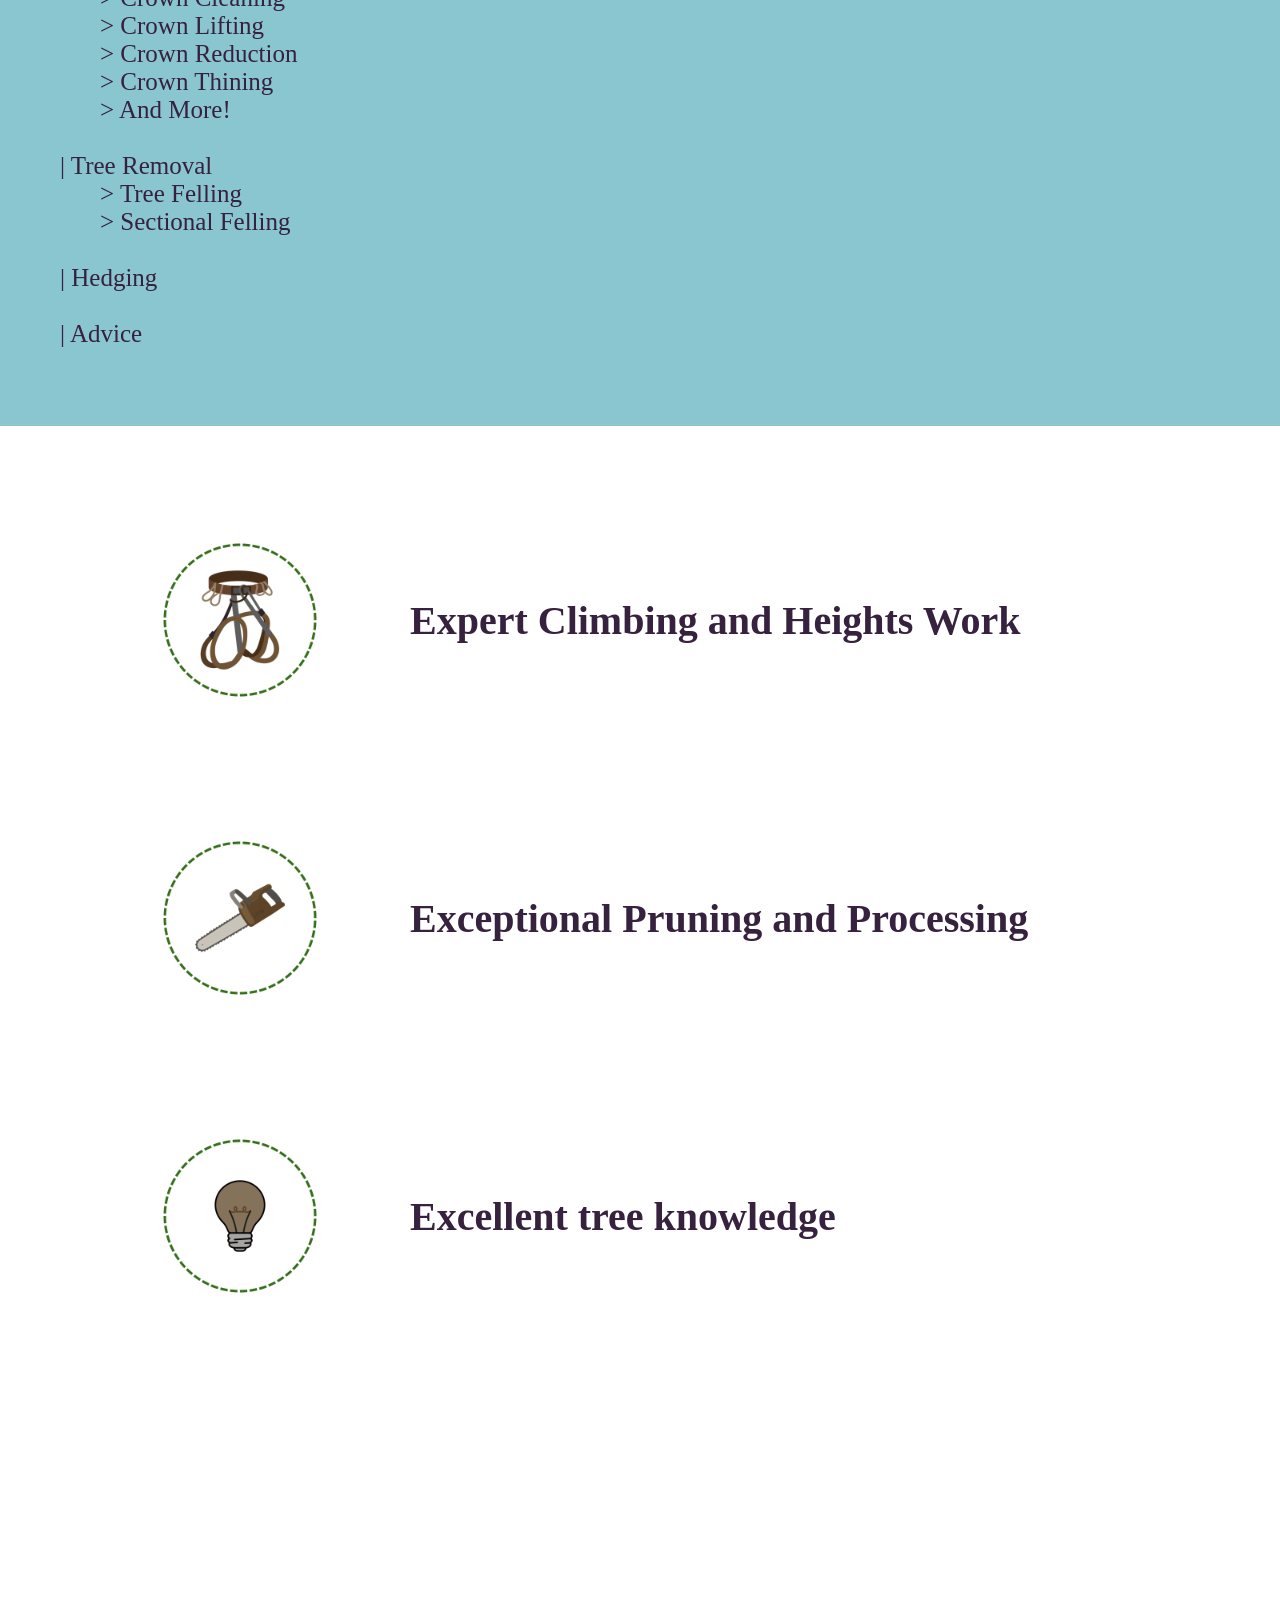
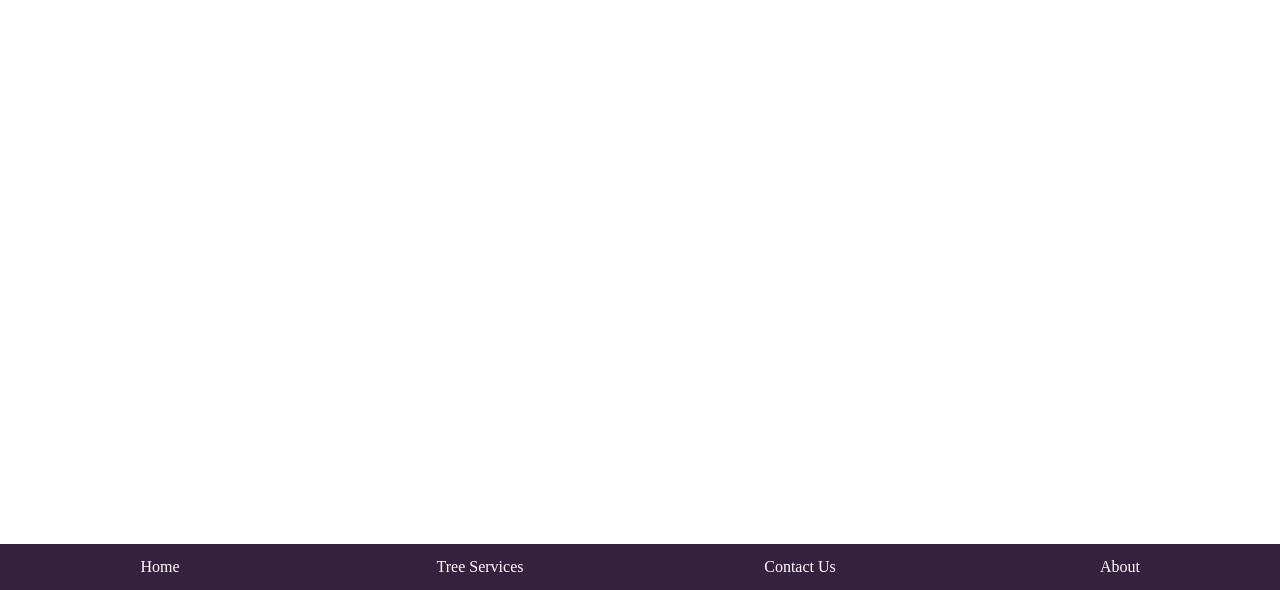
==== commit bdf07b6f: "Update index.html" ====
--- a/index.html
+++ b/index.html
@@ -39,7 +39,7 @@
 <br>
 <br>
 <h2 class="george"> Your Trees Are Our Forte </h2>
-<img src="images/Banner.png" alt="Motto Banner">
+<img src="images/Banner.png" alt="Motto Banner" class="header-logo">
 </section>
 
 <br>
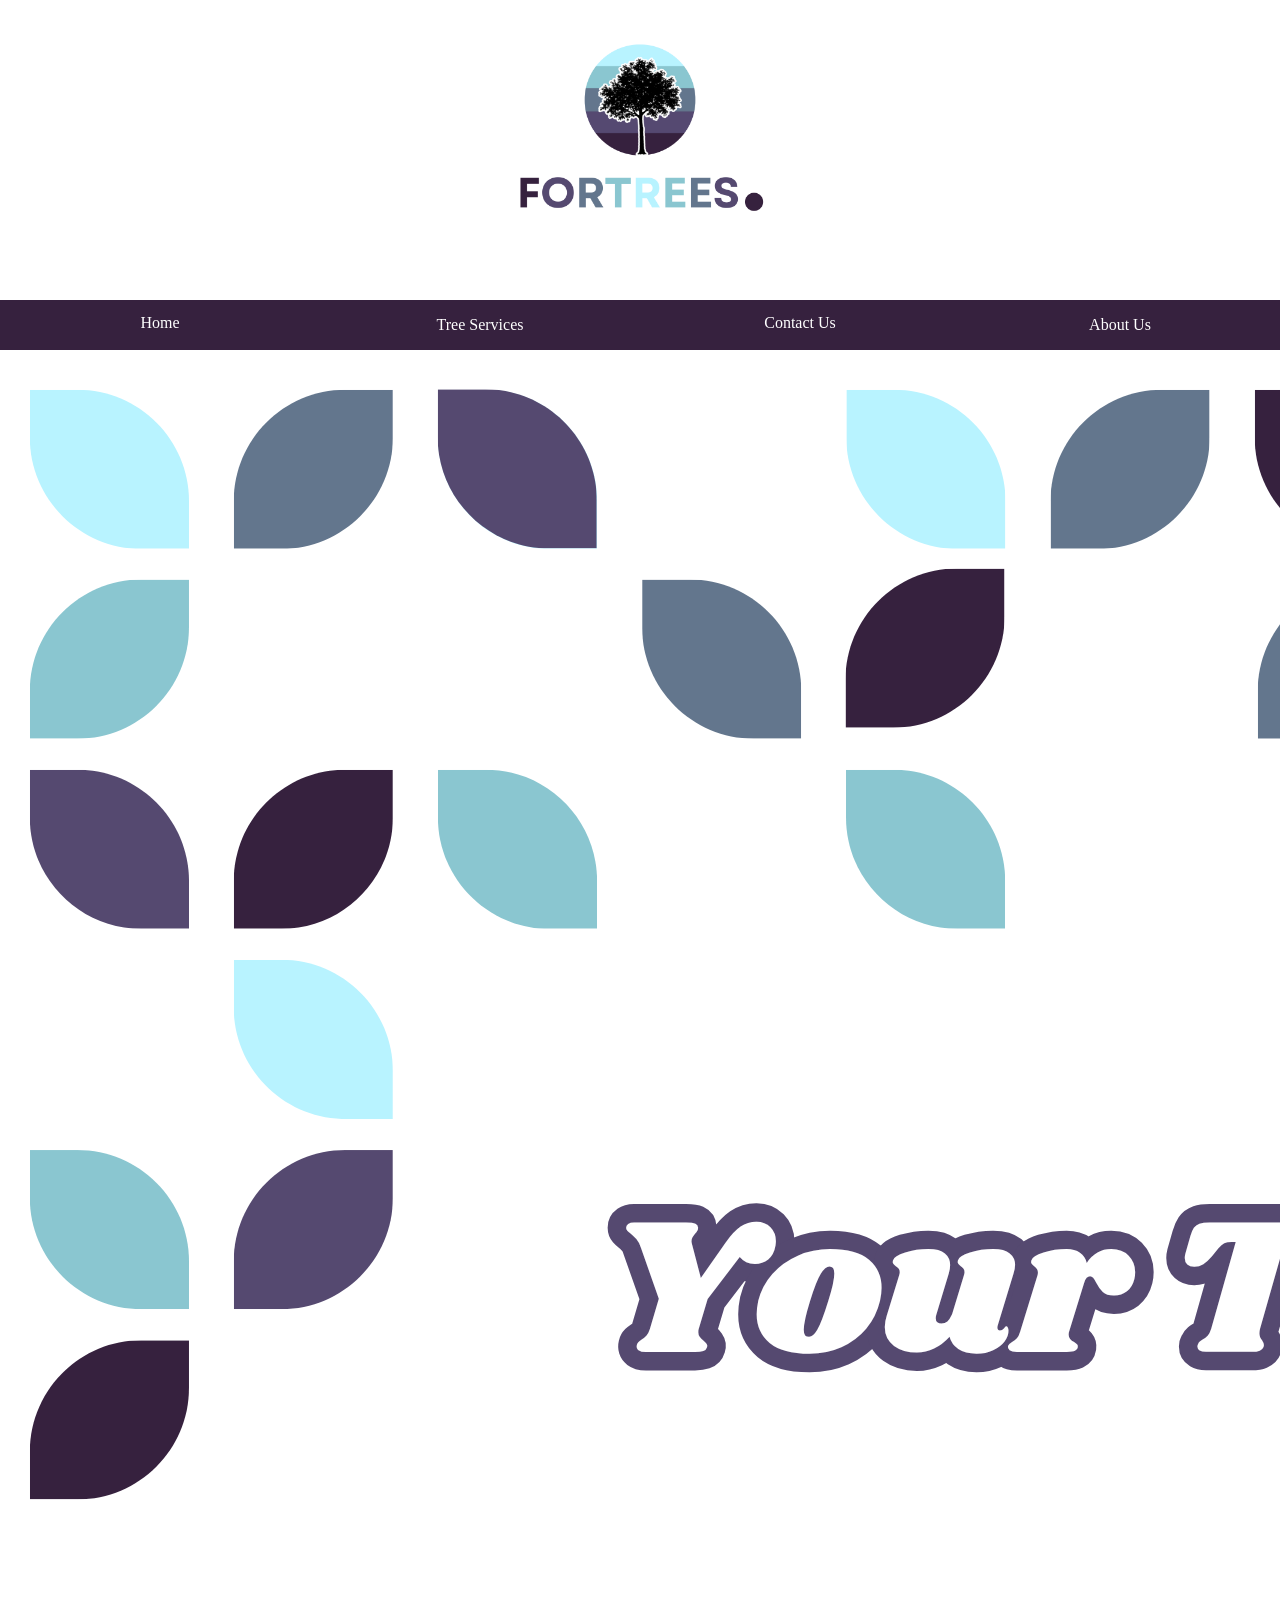
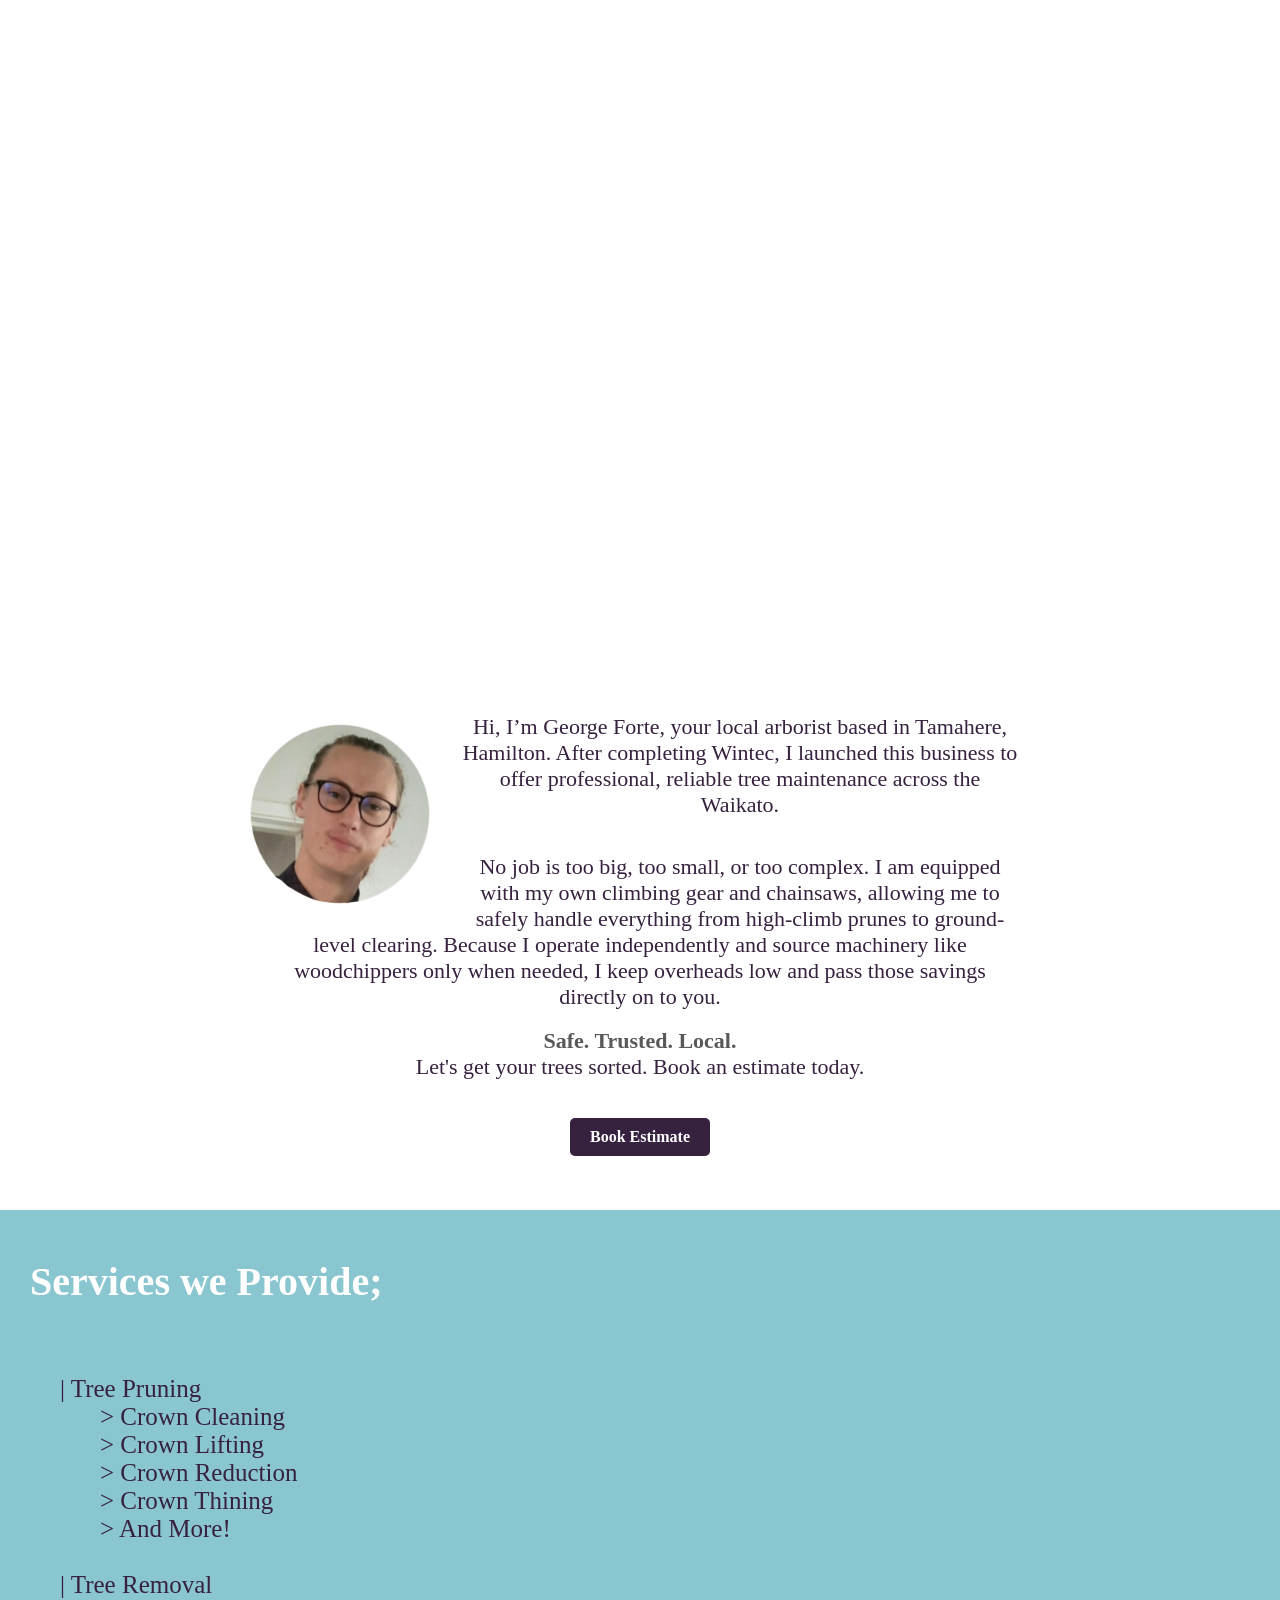
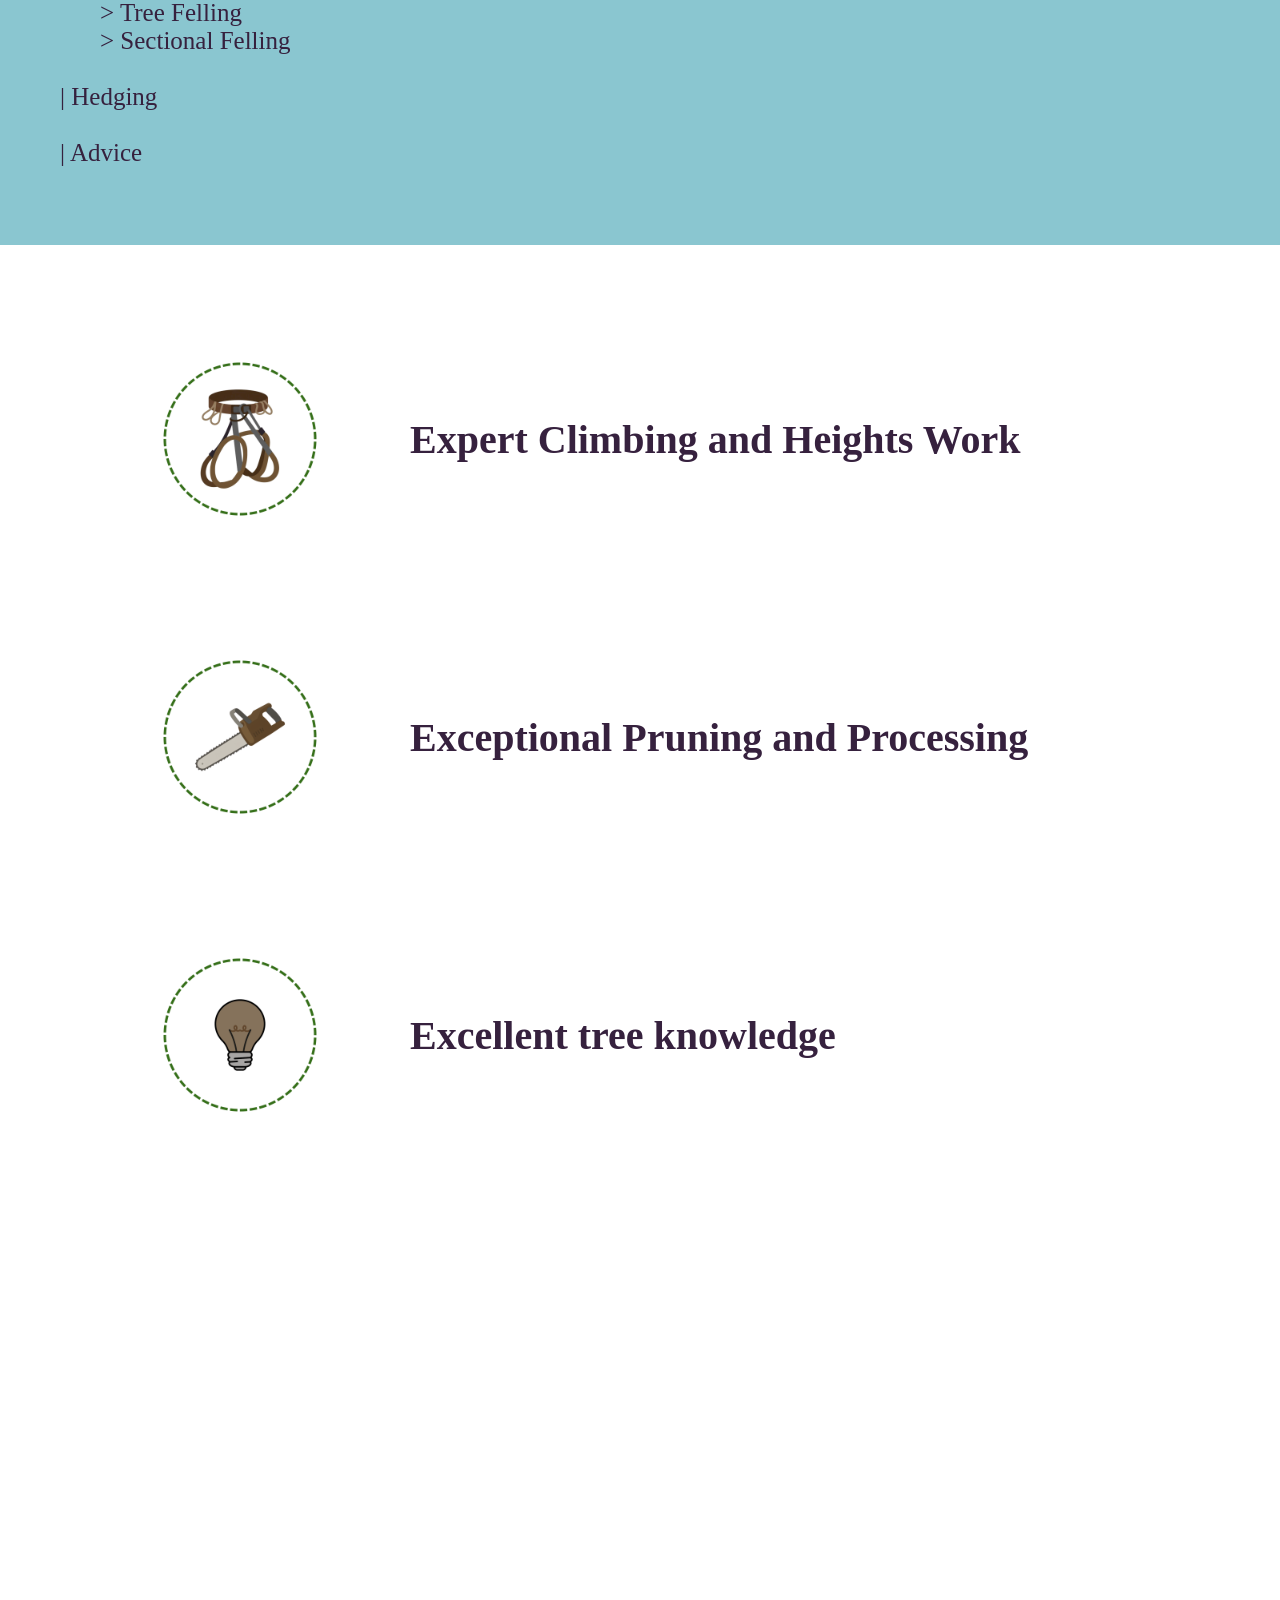
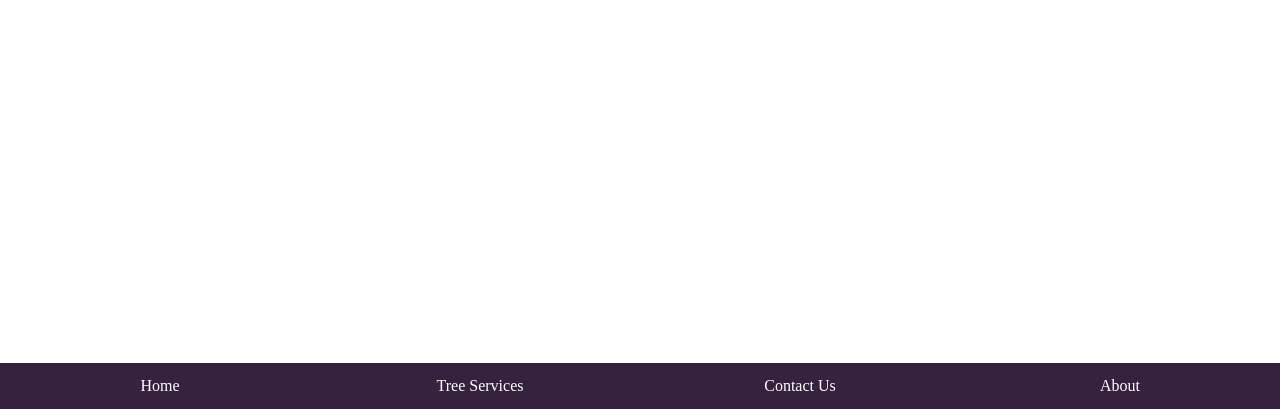
==== commit c9e8bf47: "Update index.html" ====
--- a/index.html
+++ b/index.html
@@ -1,7 +1,6 @@
 <!DOCTYPE html>
 <html lang="en">
 <head>
-	<meta name="robots" content="nosnippet">
     <meta charset="UTF-8">
     <meta name="viewport" content="width=device-width, initial-scale=1.0">
     <title>Fortrees - Arborist Services</title>
@@ -36,10 +35,8 @@
 		</div>
 	</li>
 </ul>
-<br>
-<br>
-<h2 class="george"> Your Trees Are Our Forte </h2>
-<img src="images/Banner.png" alt="Motto Banner" class="header-logo">
+
+<img src="images/Banner.png" alt="Motto Banner" class="header-banner">
 </section>
 
 <br>
--- a/Styles.css
+++ b/Styles.css
@@ -19,6 +19,13 @@
 		display: block;
 		margin-left: auto;
 		margin-right: auto;
+}
+
+.header-banner {
+	height: auto;
+	display: flex;
+	margin-left: 0px;
+	margin-right: 0px;
 }
 
 .custom-line {
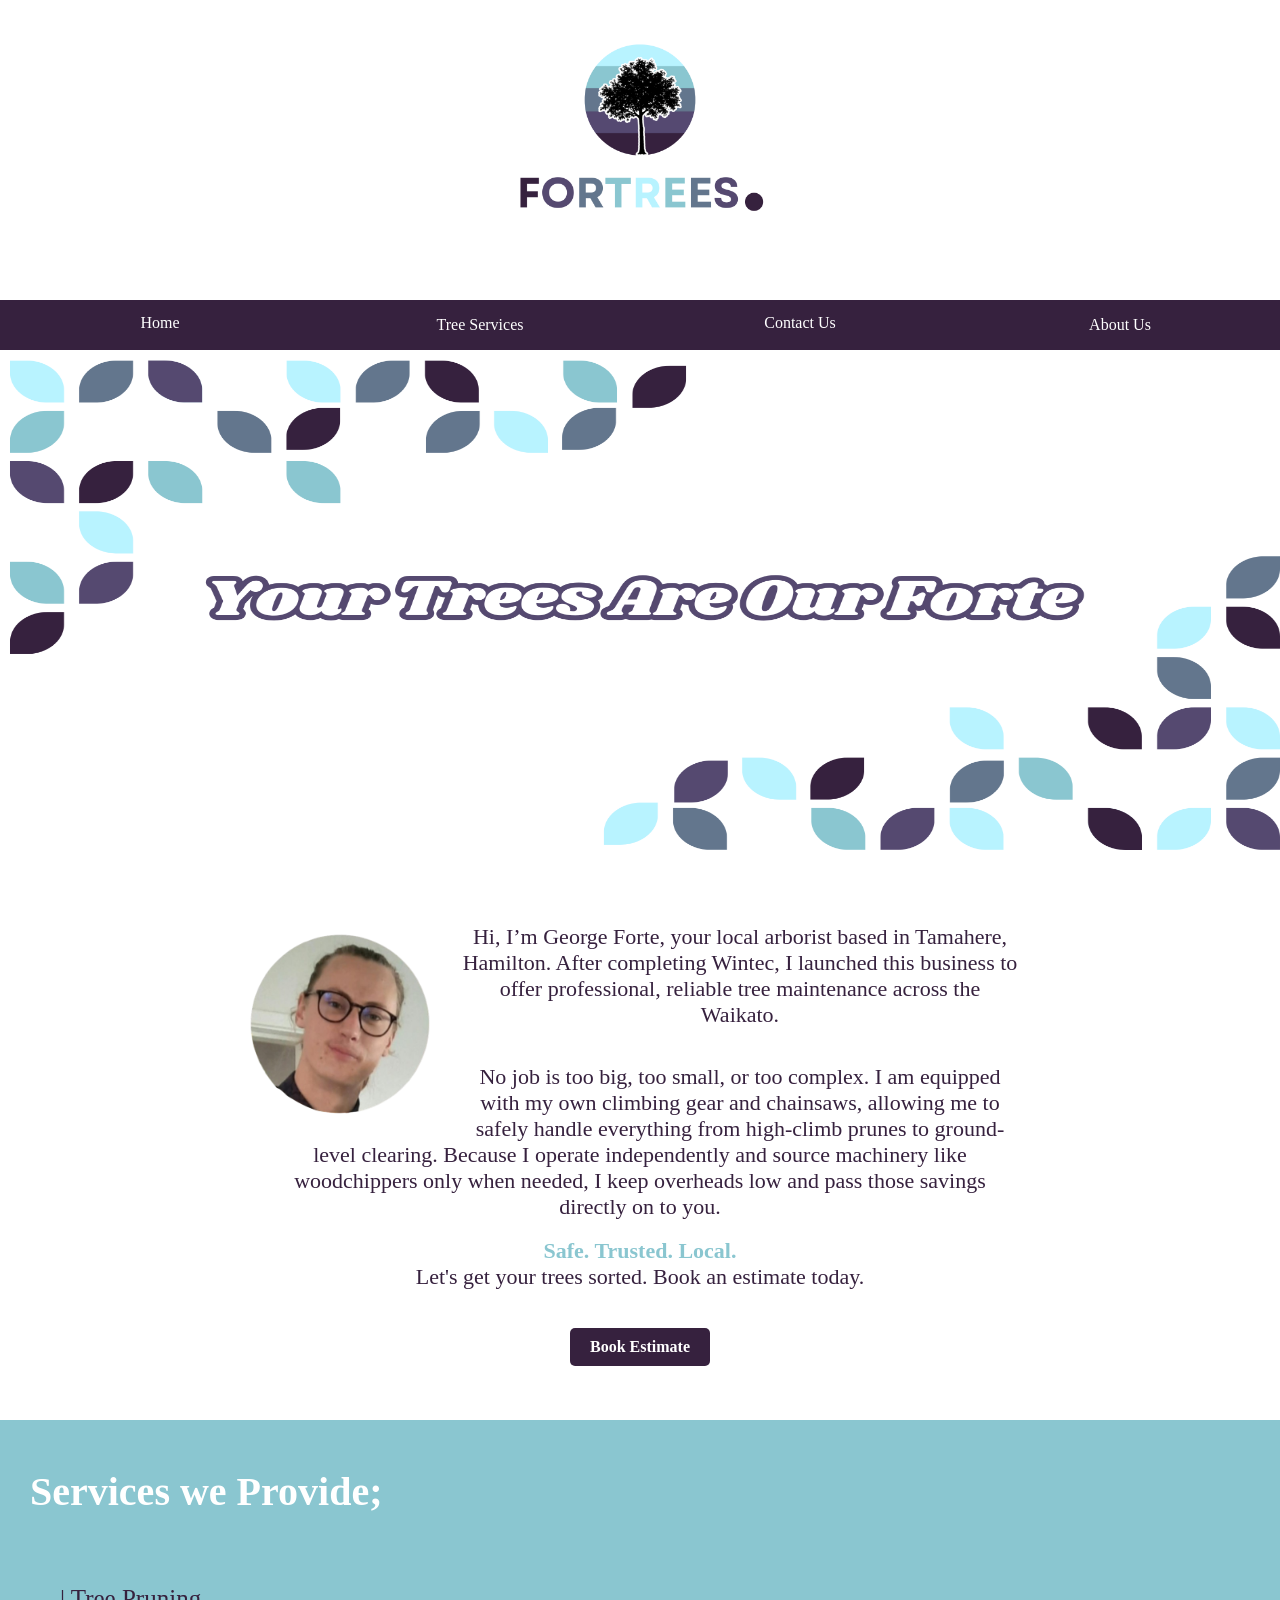
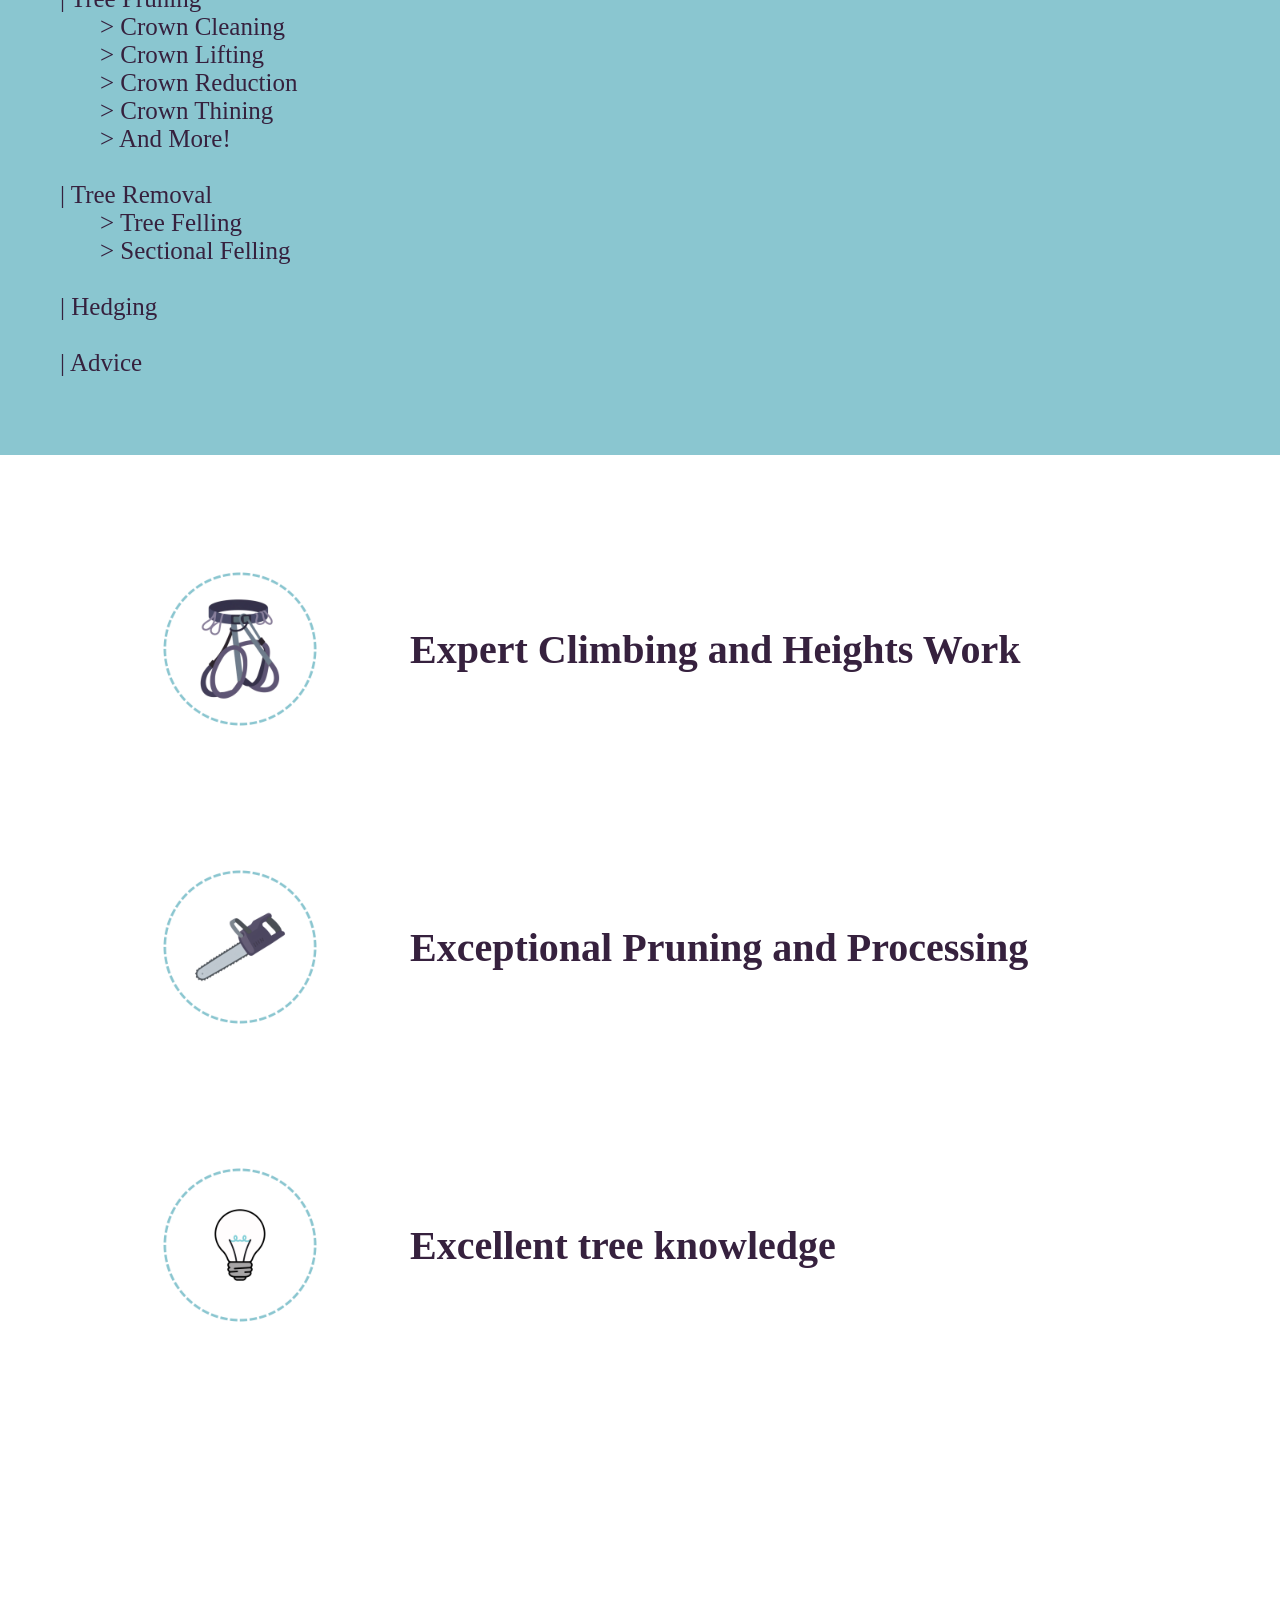
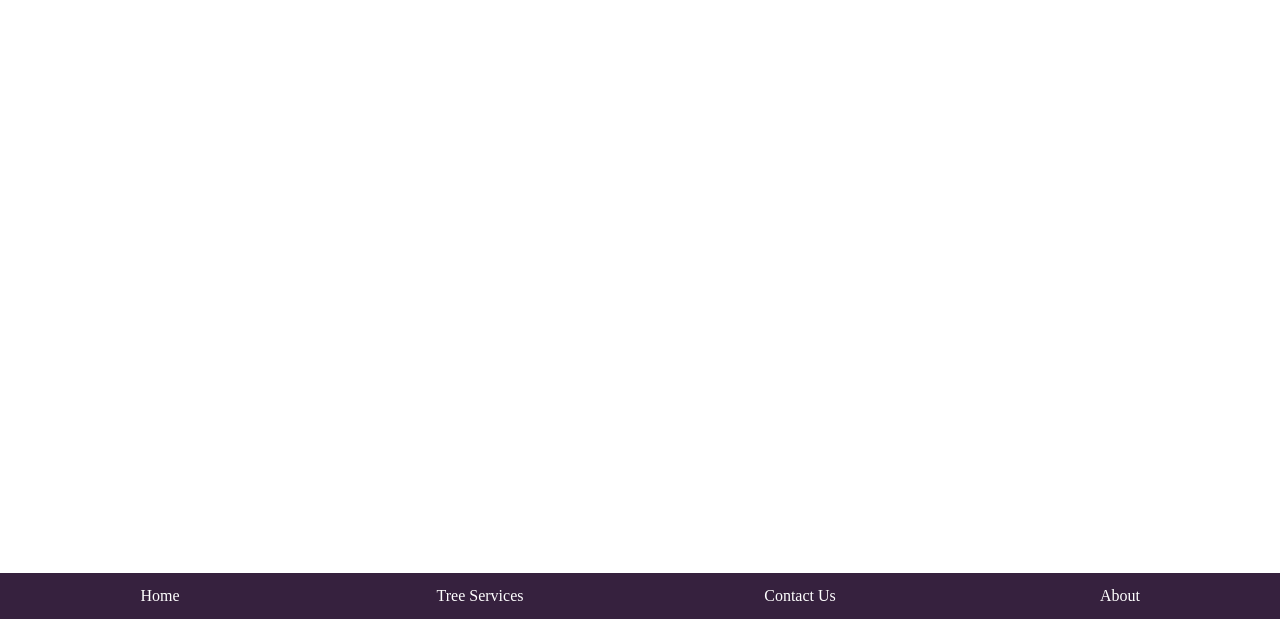
==== commit dd01adf2: "Update index.html" ====
--- a/index.html
+++ b/index.html
@@ -100,7 +100,7 @@
 
 <div class="icons">
 
-	<img src="images/1.png" class="pics" alt="Harness icon">
+	<img src="images/Harness.png" class="pics" alt="Harness icon">
 	
 	<div class="icon-text">
 	
@@ -110,7 +110,7 @@
 <br>
 <div class="icons">
 
-	<img src="images/2.png" class="pics" alt="Chainsaw icon">
+	<img src="images/Chainsaw.png" class="pics" alt="Chainsaw icon">
 	
 	<div class="icon-text">
 	
@@ -120,7 +120,7 @@
 <br>
 <div class="icons">
 
-	<img src="images/3.png" class="pics" alt="Lightbulb icon">
+	<img src="images/Lightbulb.png" class="pics" alt="Lightbulb icon">
 	
 	<div class="icon-text">
 	
--- a/Styles.css
+++ b/Styles.css
@@ -22,10 +22,11 @@
 }
 
 .header-banner {
-	height: auto;
-	display: flex;
-	margin-left: 0px;
-	margin-right: 0px;
+	height: 500px;
+	width: 100%;
+	max-width: 100%;
+	display: block;
+	box-sizing: border-box;
 }
 
 .custom-line {
@@ -169,7 +170,7 @@
 	max-width: 100ch;
 	margin: 0 auto;
 	padding: 0 20px;
-	color: #595959;
+	color: #8ac6d0;
 	text-align: center;
 	font-weight: bold;
 	font-family: verdana;
